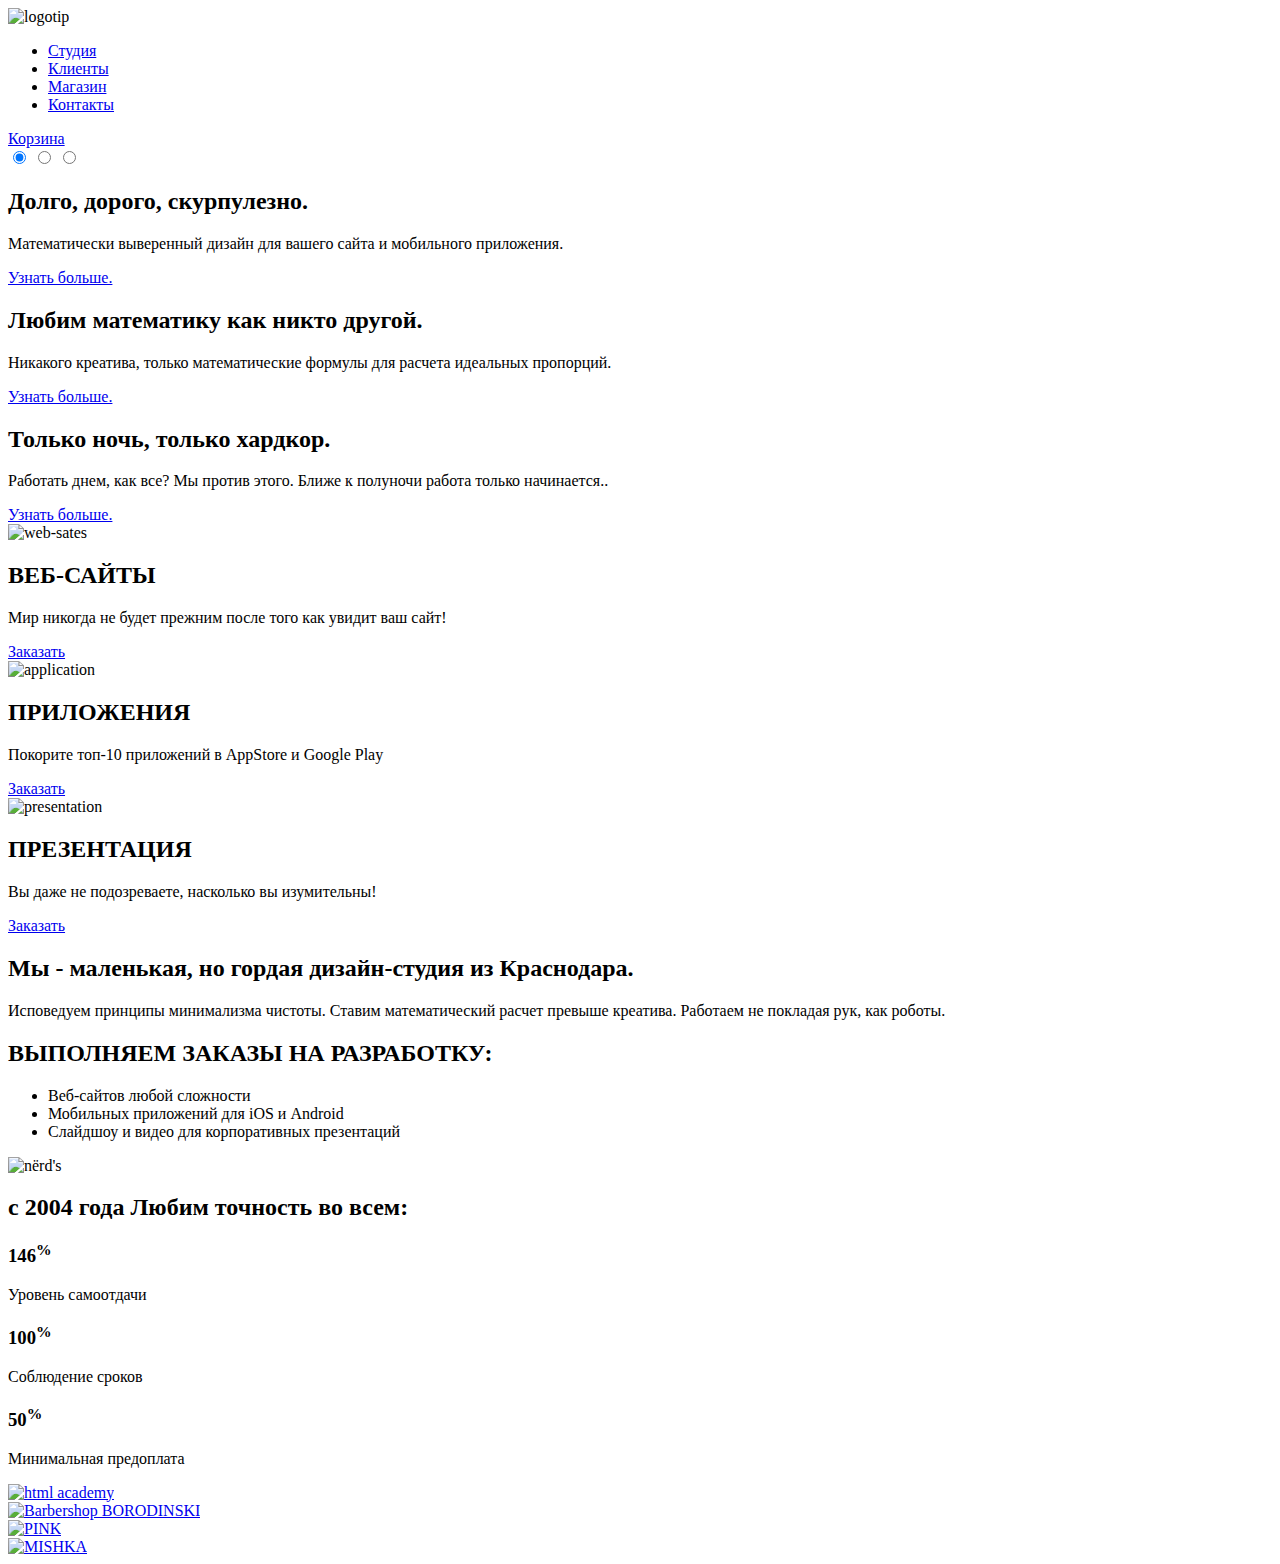
==== index.html @ 10e274d4 "Закончила main-content & block-partners" ====
<!DOCTYPE html>
<html lang="ru">

<head>
    <meta charset="utf-8">
    <title>HTML Academy: Нёрдс</title>
</head>

<body>
    <header class="page-header">
        <div class="container">
            <div class="header-logo"> <img src="img/logo.jpg" width="100px" height="50px" alt="logotip"> </div>
            <nav class="page-navigation">
                <ul class="nav-list">
                    <li class="nav-item"><a href="#">Студия</a> </li>
                    <li class="nav-item"><a href="#">Клиенты</a> </li>
                    <li class="nav-item"><a href="#">Магазин</a> </li>
                    <li class="nav-item"><a href="#">Контакты</a> </li>
                </ul>
            </nav>
            <div class="user-block"> <a href="#">Корзина</a> </div>
            <div class="slides">
                <div class="slide-toggle">
                    <input type="radio" name="toogle" id="slide-1" checked>
                    <input type="radio" name="toogle" id="slide-2">
                    <input type="radio" name="toogle" id="slide-3">
                    <label for="slide-1"></label>
                    <label for="slide-2"></label>
                    <label for="slide-3"></label>
                </div>
                <div class="slide slide-1">
                    <h2 class="slide-title">Долго, дорого, скурпулезно.</h2>
                    <p class="slide-description">Математически выверенный дизайн для вашего сайта и мобильного приложения.</p>
                    <a href="#">Узнать больше.</a>
                </div>
                <div class="slide slide-2">
                    <h2 class="slide-title">Любим математику как никто другой.</h2>
                    <p class="slide-description">Никакого креатива, только математические формулы для расчета идеальных пропорций.</p>
                    <a href="#">Узнать больше.</a>
                </div>
                <div class="slide slide-3">
                    <h2 class="slide-title">Только ночь, только хардкор.</h2>
                    <p class="slide-description">Работать днем, как все? Мы против этого. Ближе к полуночи работа только начинается..</p>
                    <a href="#">Узнать больше.</a>
                </div>
            </div>
        </div>
    </header>
    <main class="page-main">
        <div class="container">
            <div class="content">
                <div class="content-item">
                    <img src="img/web-sites.jpg" width="100px" height="50px" alt="web-sates">
                    <h2 class="content-title">ВЕБ-САЙТЫ</h2>
                    <p class="content-description">Мир никогда не будет прежним после того как увидит ваш сайт!</p> <a href="#">Заказать</a> </div>
                <div class="content-item">
                    <img src="img/application.jpg" width="100px" height="50px" alt="application">
                    <h2 class="content-title">ПРИЛОЖЕНИЯ</h2>
                    <p class="content-description">Покорите топ-10 приложений в AppStore и Google Play</p> <a href="#">Заказать</a>
                </div>
                <div class="content-item">
                    <img src="img/presentation.jpg" width="100px" height="50px" alt="presentation">
                    <h2 class="content-title">ПРЕЗЕНТАЦИЯ</h2>
                    <p class="content-description">Вы даже не подозреваете, насколько вы изумительны!</p> <a href="#">Заказать</a>
                </div>
            </div>
            <div class="feature">
                <div class="feature-left">
                    <h2 class="feature-title">Мы - маленькая, но гордая дизайн-студия из Краснодара. </h2>
                    <p class="feature-description">Исповедуем принципы минимализма чистоты. Ставим математический расчет превыше креатива. Работаем не покладая рук, как роботы.</p>
                    <h2 class="feature-action">ВЫПОЛНЯЕМ ЗАКАЗЫ НА РАЗРАБОТКУ:</h2>
                    <ul class="feature-list">
                        <li class="feature-item">Веб-сайтов любой сложности</li>
                        <li class="feature-item">Мобильных приложений для iOS и Android</li>
                        <li class="feature-item">Слайдшоу и видео для корпоративных презентаций</li>
                    </ul>
                </div>
                <div class="featuer-right">
                    <img src="img/logo-1.jpg" width="100px" height="50px" alt="nёrd's">
                    <h2 class="feature-date">с 2004 года Любим точность во всем:</h2>
                    <h3 class="procent">146<sup>%</sup></h3>
                    <p class="date-i">Уровень самоотдачи</p>
                    <h3 class="procent">100<sup>%</sup></h3>
                    <p class="date-i">Соблюдение сроков</p>
                    <h3 class="procent">50<sup>%</sup></h3>
                    <p class="date-i">Минимальная предоплата</p>
                </div>
            </div>
        </div>
    </main>
    <block class="partners">
        <div class="container">
            <div class="partner-1">
                <div class="partner-2">
                    <a href="#">
                        <img src="htmlacademy.jpg" width="80px" height="40px" alt="html academy">
                    </a>
                </div>
                <div class="partner-2">
                    <a href="#">
                        <img src="img/borodinski.jpg" width="80px" height="40px" alt="Barbershop BORODINSKI">
                    </a>
                </div>
                <div class="partner-3">
                    <a href="#">
                        <img src="img/pink.jpg" width="80px" height="40px" alt="PINK">
                    </a>
                </div>
                <div class="partner-4">
                    <a href="#">
                        <img src="img/mishka" width="80px" height="40px" alt="MISHKA">
                    </a>
                </div>
            </div>
        </div>
    </block>
</body>
</html>
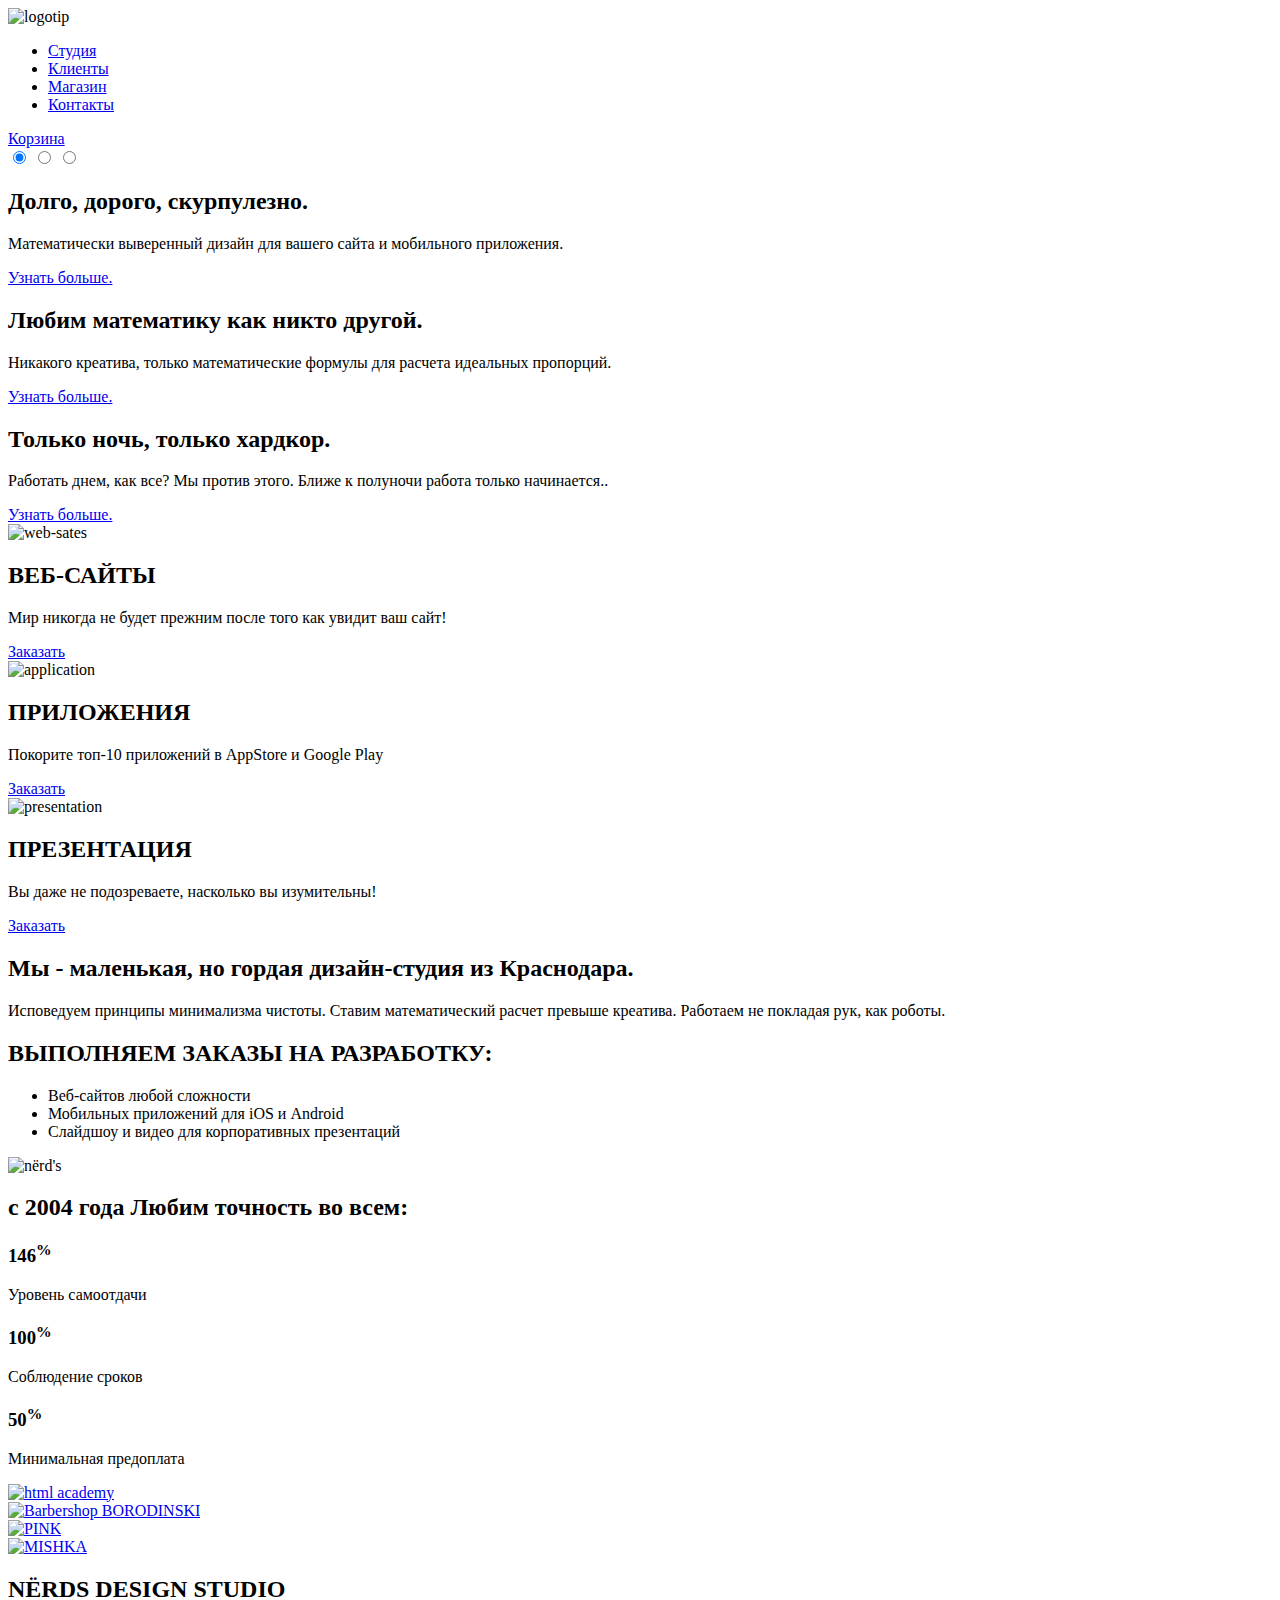
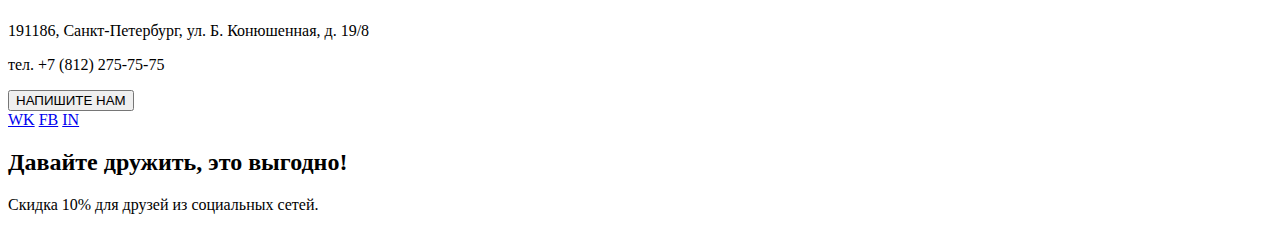
==== commit f213955a: "Закончила ind.html-map&footer. В catalog.html внесла блок справа" ====
--- a/index.html
+++ b/index.html
@@ -114,5 +114,25 @@
             </div>
         </div>
     </block>
+    <map class="map-canvas">
+        <div class="map-contact">
+            <h2 class="contact-title">NЁRDS DESIGN STUDIO</h2>
+            <p class="contact-adress">191186, Санкт-Петербург, ул. Б. Конюшенная, д. 19/8</p>
+            <p class="contact-phone">тел. +7 (812) 275-75-75</p>
+            <button class="btn" type="submit">НАПИШИТЕ НАМ</button> 
+        </div>
+    </map>
+    <footer class="footer-content">
+        <div class="footer-social">
+            <a class="social-btn social-btn-vk" href="#">WK</a>
+            <a class="social-btn social-btn-f" href="#">FB</a>
+            <a class="social-btn social-btn-in" href="#">IN</a>
+        </div>
+        <div class="footer-slogan">
+            <h2 class="footer-slogan">Давайте дружить, это выгодно!</h2>
+            <p class="footer-offer">Скидка 10% для друзей из социальных сетей.</p>
+        </div>
+    </footer>
 </body>
+
 </html>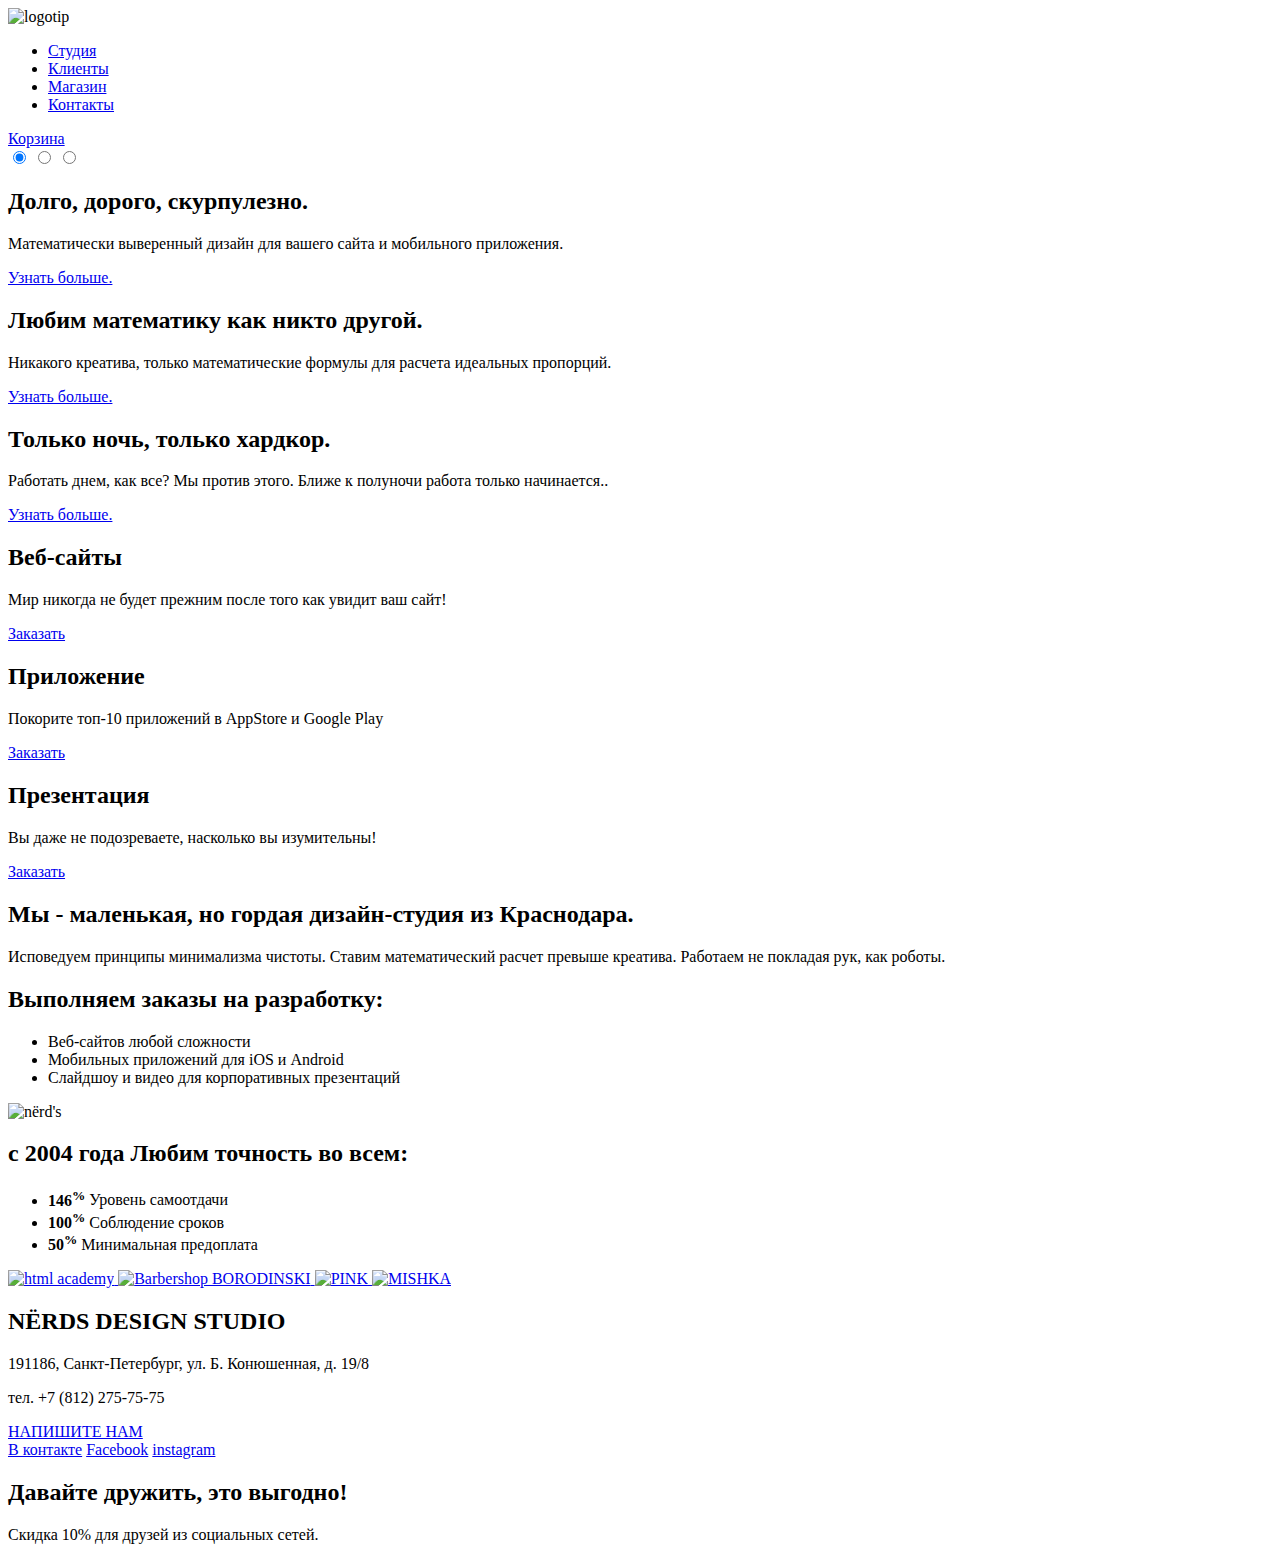
==== commit ee2e6e41: "Откорректировали блоки  catalog+index.html" ====
--- a/index.html
+++ b/index.html
@@ -2,137 +2,129 @@
 <html lang="ru">
 
 <head>
-    <meta charset="utf-8">
-    <title>HTML Academy: Нёрдс</title>
+  <meta charset="utf-8">
+  <title>HTML Academy: Нёрдс</title>
 </head>
 
 <body>
-    <header class="page-header">
-        <div class="container">
-            <div class="header-logo"> <img src="img/logo.jpg" width="100px" height="50px" alt="logotip"> </div>
-            <nav class="page-navigation">
-                <ul class="nav-list">
-                    <li class="nav-item"><a href="#">Студия</a> </li>
-                    <li class="nav-item"><a href="#">Клиенты</a> </li>
-                    <li class="nav-item"><a href="#">Магазин</a> </li>
-                    <li class="nav-item"><a href="#">Контакты</a> </li>
-                </ul>
-            </nav>
-            <div class="user-block"> <a href="#">Корзина</a> </div>
-            <div class="slides">
-                <div class="slide-toggle">
-                    <input type="radio" name="toogle" id="slide-1" checked>
-                    <input type="radio" name="toogle" id="slide-2">
-                    <input type="radio" name="toogle" id="slide-3">
-                    <label for="slide-1"></label>
-                    <label for="slide-2"></label>
-                    <label for="slide-3"></label>
-                </div>
-                <div class="slide slide-1">
-                    <h2 class="slide-title">Долго, дорого, скурпулезно.</h2>
-                    <p class="slide-description">Математически выверенный дизайн для вашего сайта и мобильного приложения.</p>
-                    <a href="#">Узнать больше.</a>
-                </div>
-                <div class="slide slide-2">
-                    <h2 class="slide-title">Любим математику как никто другой.</h2>
-                    <p class="slide-description">Никакого креатива, только математические формулы для расчета идеальных пропорций.</p>
-                    <a href="#">Узнать больше.</a>
-                </div>
-                <div class="slide slide-3">
-                    <h2 class="slide-title">Только ночь, только хардкор.</h2>
-                    <p class="slide-description">Работать днем, как все? Мы против этого. Ближе к полуночи работа только начинается..</p>
-                    <a href="#">Узнать больше.</a>
-                </div>
-            </div>
+  <header class="page-header">
+    <div class="container">
+      <div class="header-logo"> <img src="img/logo.jpg" width="100px" height="50px" alt="logotip"> </div>
+      <nav class="page-navigation">
+        <ul class="nav-list">
+          <li class="nav-item"><a href="#">Студия</a> </li>
+          <li class="nav-item"><a href="#">Клиенты</a> </li>
+          <li class="nav-item"><a href="#">Магазин</a> </li>
+          <li class="nav-item"><a href="#">Контакты</a> </li>
+        </ul>
+      </nav>
+      <div class="user-block"> <a href="#">Корзина</a> </div>
+      <div class="slides">
+        <div class="slide-toggle">
+          <input type="radio" name="toogle" id="slide-1" checked>
+          <input type="radio" name="toogle" id="slide-2">
+          <input type="radio" name="toogle" id="slide-3">
+          <label for="slide-1"></label>
+          <label for="slide-2"></label>
+          <label for="slide-3"></label>
         </div>
-    </header>
-    <main class="page-main">
-        <div class="container">
-            <div class="content">
-                <div class="content-item">
-                    <img src="img/web-sites.jpg" width="100px" height="50px" alt="web-sates">
-                    <h2 class="content-title">ВЕБ-САЙТЫ</h2>
-                    <p class="content-description">Мир никогда не будет прежним после того как увидит ваш сайт!</p> <a href="#">Заказать</a> </div>
-                <div class="content-item">
-                    <img src="img/application.jpg" width="100px" height="50px" alt="application">
-                    <h2 class="content-title">ПРИЛОЖЕНИЯ</h2>
-                    <p class="content-description">Покорите топ-10 приложений в AppStore и Google Play</p> <a href="#">Заказать</a>
-                </div>
-                <div class="content-item">
-                    <img src="img/presentation.jpg" width="100px" height="50px" alt="presentation">
-                    <h2 class="content-title">ПРЕЗЕНТАЦИЯ</h2>
-                    <p class="content-description">Вы даже не подозреваете, насколько вы изумительны!</p> <a href="#">Заказать</a>
-                </div>
-            </div>
-            <div class="feature">
-                <div class="feature-left">
-                    <h2 class="feature-title">Мы - маленькая, но гордая дизайн-студия из Краснодара. </h2>
-                    <p class="feature-description">Исповедуем принципы минимализма чистоты. Ставим математический расчет превыше креатива. Работаем не покладая рук, как роботы.</p>
-                    <h2 class="feature-action">ВЫПОЛНЯЕМ ЗАКАЗЫ НА РАЗРАБОТКУ:</h2>
-                    <ul class="feature-list">
-                        <li class="feature-item">Веб-сайтов любой сложности</li>
-                        <li class="feature-item">Мобильных приложений для iOS и Android</li>
-                        <li class="feature-item">Слайдшоу и видео для корпоративных презентаций</li>
-                    </ul>
-                </div>
-                <div class="featuer-right">
-                    <img src="img/logo-1.jpg" width="100px" height="50px" alt="nёrd's">
-                    <h2 class="feature-date">с 2004 года Любим точность во всем:</h2>
-                    <h3 class="procent">146<sup>%</sup></h3>
-                    <p class="date-i">Уровень самоотдачи</p>
-                    <h3 class="procent">100<sup>%</sup></h3>
-                    <p class="date-i">Соблюдение сроков</p>
-                    <h3 class="procent">50<sup>%</sup></h3>
-                    <p class="date-i">Минимальная предоплата</p>
-                </div>
-            </div>
+        <div class="slide slide-1">
+          <h2 class="slide-title">Долго, дорого, скурпулезно.</h2>
+          <p class="slide-description">Математически выверенный дизайн для вашего сайта и мобильного приложения.</p>
+          <a href="#">Узнать больше.</a>
         </div>
-    </main>
-    <block class="partners">
-        <div class="container">
-            <div class="partner-1">
-                <div class="partner-2">
-                    <a href="#">
-                        <img src="htmlacademy.jpg" width="80px" height="40px" alt="html academy">
-                    </a>
-                </div>
-                <div class="partner-2">
-                    <a href="#">
-                        <img src="img/borodinski.jpg" width="80px" height="40px" alt="Barbershop BORODINSKI">
-                    </a>
-                </div>
-                <div class="partner-3">
-                    <a href="#">
-                        <img src="img/pink.jpg" width="80px" height="40px" alt="PINK">
-                    </a>
-                </div>
-                <div class="partner-4">
-                    <a href="#">
-                        <img src="img/mishka" width="80px" height="40px" alt="MISHKA">
-                    </a>
-                </div>
-            </div>
+        <div class="slide slide-2">
+          <h2 class="slide-title">Любим математику как никто другой.</h2>
+          <p class="slide-description">Никакого креатива, только математические формулы для расчета идеальных пропорций.</p>
+          <a href="#">Узнать больше.</a>
         </div>
-    </block>
-    <map class="map-canvas">
+        <div class="slide slide-3">
+          <h2 class="slide-title">Только ночь, только хардкор.</h2>
+          <p class="slide-description">Работать днем, как все? Мы против этого. Ближе к полуночи работа только начинается..</p>
+          <a href="#">Узнать больше.</a>
+        </div>
+      </div>
+    </div>
+  </header>
+  <main class="page-main">
+    <div class="container">
+      <div class="content">
+        <div class="content-item">
+          <h2 class="content-title">Веб-сайты</h2>
+          <p class="content-description">Мир никогда не будет прежним после того как увидит ваш сайт!</p> <a href="#">Заказать</a> </div>
+        <div class="content-item">
+          <h2 class="content-title">Приложение</h2>
+          <p class="content-description">Покорите топ-10 приложений в AppStore и Google Play</p> <a href="#">Заказать</a>
+        </div>
+        <div class="content-item">
+          <h2 class="content-title">Презентация</h2>
+          <p class="content-description">Вы даже не подозреваете, насколько вы изумительны!</p> <a href="#">Заказать</a>
+        </div>
+      </div>
+      <div class="feature">
+        <div class="feature-left">
+          <h2 class="feature-title">Мы - маленькая, но гордая дизайн-студия из Краснодара. </h2>
+          <p class="feature-description">Исповедуем принципы минимализма чистоты. Ставим математический расчет превыше креатива. Работаем не покладая рук, как роботы.</p>
+          <h2 class="feature-action">Выполняем заказы на разработку:</h2>
+          <ul class="feature-list">
+            <li class="feature-item">Веб-сайтов любой сложности</li>
+            <li class="feature-item">Мобильных приложений для iOS и Android</li>
+            <li class="feature-item">Слайдшоу и видео для корпоративных презентаций</li>
+          </ul>
+        </div>
+        <div class="featuer-right">
+          <img src="img/logo-1.jpg" width="100px" height="50px" alt="nёrd's">
+          <h2 class="feature-date">с 2004 года Любим точность во всем:</h2>
+          <ul class="feature-list">
+            <li>
+              <b>146<sup>%</sup></b> Уровень самоотдачи
+            </li>
+            <li>
+              <b>100<sup>%</sup></b> Соблюдение сроков
+            </li>
+            <li>
+              <b>50<sup>%</sup></b> Минимальная предоплата
+            </li>
+          </ul>
+        </div>
+      </div>
+      <div class="partners">
+        <a href="#">
+          <img src="htmlacademy.jpg" width="80px" height="40px" alt="html academy">
+        </a>
+        <a href="#">
+          <img src="img/borodinski.jpg" width="80px" height="40px" alt="Barbershop BORODINSKI">
+        </a>
+        <a href="#">
+          <img src="img/pink.jpg" width="80px" height="40px" alt="PINK">
+        </a>
+        <a href="#">
+          <img src="img/mishka" width="80px" height="40px" alt="MISHKA">
+        </a>
+      </div>
+    </div>
+    <div class="map-canvas">
+      <div class="container">
         <div class="map-contact">
-            <h2 class="contact-title">NЁRDS DESIGN STUDIO</h2>
-            <p class="contact-adress">191186, Санкт-Петербург, ул. Б. Конюшенная, д. 19/8</p>
-            <p class="contact-phone">тел. +7 (812) 275-75-75</p>
-            <button class="btn" type="submit">НАПИШИТЕ НАМ</button> 
+          <h2 class="contact-title">NЁRDS DESIGN STUDIO</h2>
+          <p class="contact-adress">191186, Санкт-Петербург, ул. Б. Конюшенная, д. 19/8</p>
+          <p class="contact-phone">тел. +7 (812) 275-75-75</p>
+          <a href="#" class="btn">НАПИШИТЕ НАМ</a>
         </div>
-    </map>
-    <footer class="footer-content">
-        <div class="footer-social">
-            <a class="social-btn social-btn-vk" href="#">WK</a>
-            <a class="social-btn social-btn-f" href="#">FB</a>
-            <a class="social-btn social-btn-in" href="#">IN</a>
-        </div>
-        <div class="footer-slogan">
-            <h2 class="footer-slogan">Давайте дружить, это выгодно!</h2>
-            <p class="footer-offer">Скидка 10% для друзей из социальных сетей.</p>
-        </div>
-    </footer>
+      </div>
+    </div>
+  </main>
+  <footer class="footer-content">
+    <div class="footer-social">
+      <a class="social-btn social-btn-vk" href="#">В контакте</a>
+      <a class="social-btn social-btn-fb" href="#">Facebook</a>
+      <a class="social-btn social-btn-inst" href="#">instagram</a>
+    </div>
+    <div class="footer-slogan">
+      <h2 class="footer-slogan">Давайте дружить, это выгодно!</h2>
+      <p class="footer-offer">Скидка 10% для друзей из социальных сетей.</p>
+    </div>
+  </footer>
 </body>
 
-</html>+</html>
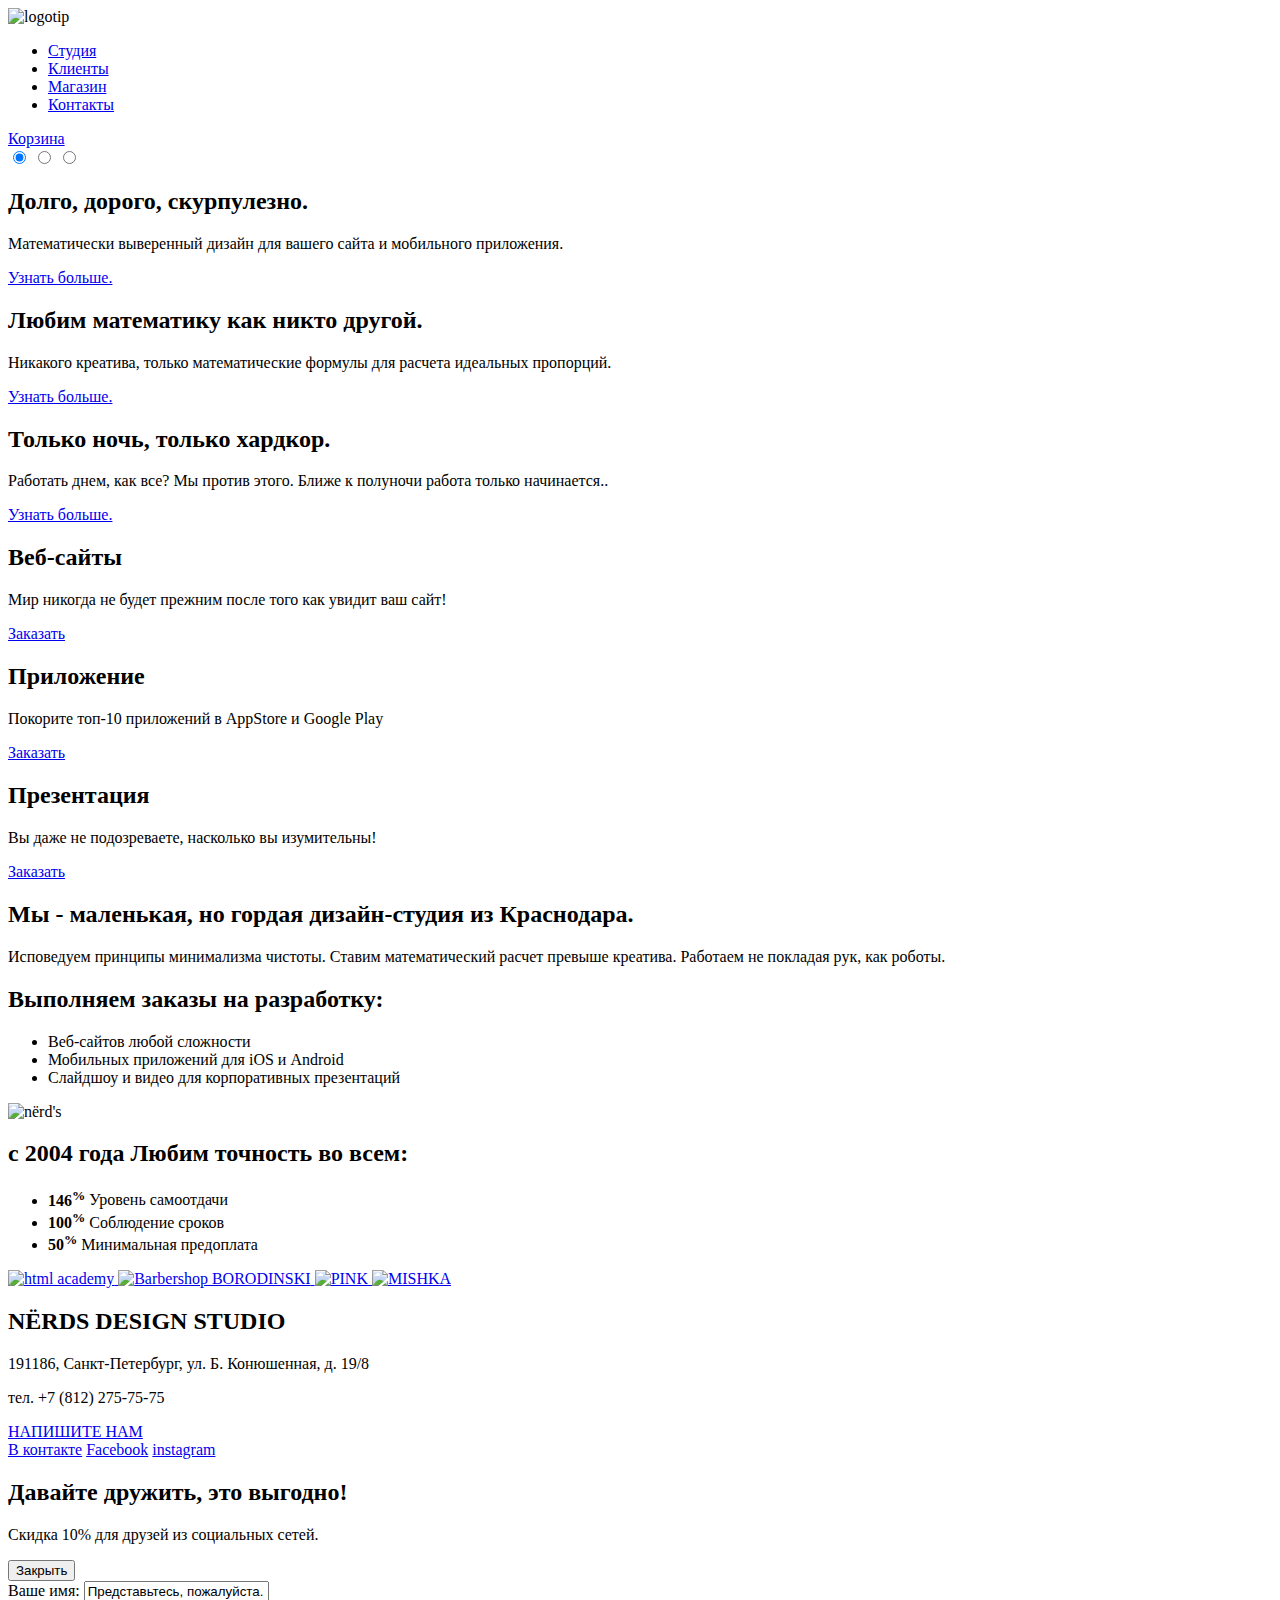
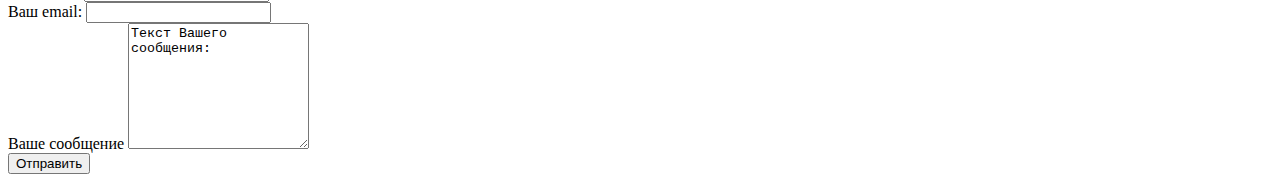
==== commit 1dd2b8eb: "Внесла Feedback" ====
--- a/index.html
+++ b/index.html
@@ -125,6 +125,24 @@
       <p class="footer-offer">Скидка 10% для друзей из социальных сетей.</p>
     </div>
   </footer>
+    <div class="feedback">
+    <button class="close-btn" type="button">Закрыть</button>
+    <form action="https://echo.htmlacademy.ru" method="post">
+      <div class="feedback-name">
+        <label for="name-field">Ваше имя:</label>
+      <input type="text" name="name" id="name-field" value="Представьтесь, пожалуйста.">
+      </div>
+      <div class="feedback-email">
+        <label for="email-field">Ваш email:</label>
+        <input type "text" name="email" id="email-field">
+      </div>
+      <div class="feedback-message">
+      <label for="comment">Ваше сообщение</label>
+      <textarea name="comment" id="comment" rows="8">Текст Вашего сообщения:</textarea>
+      </div>
+      <input type="submit" value="Отправить">
+    </form>
+  </div>
 </body>
 
 </html>
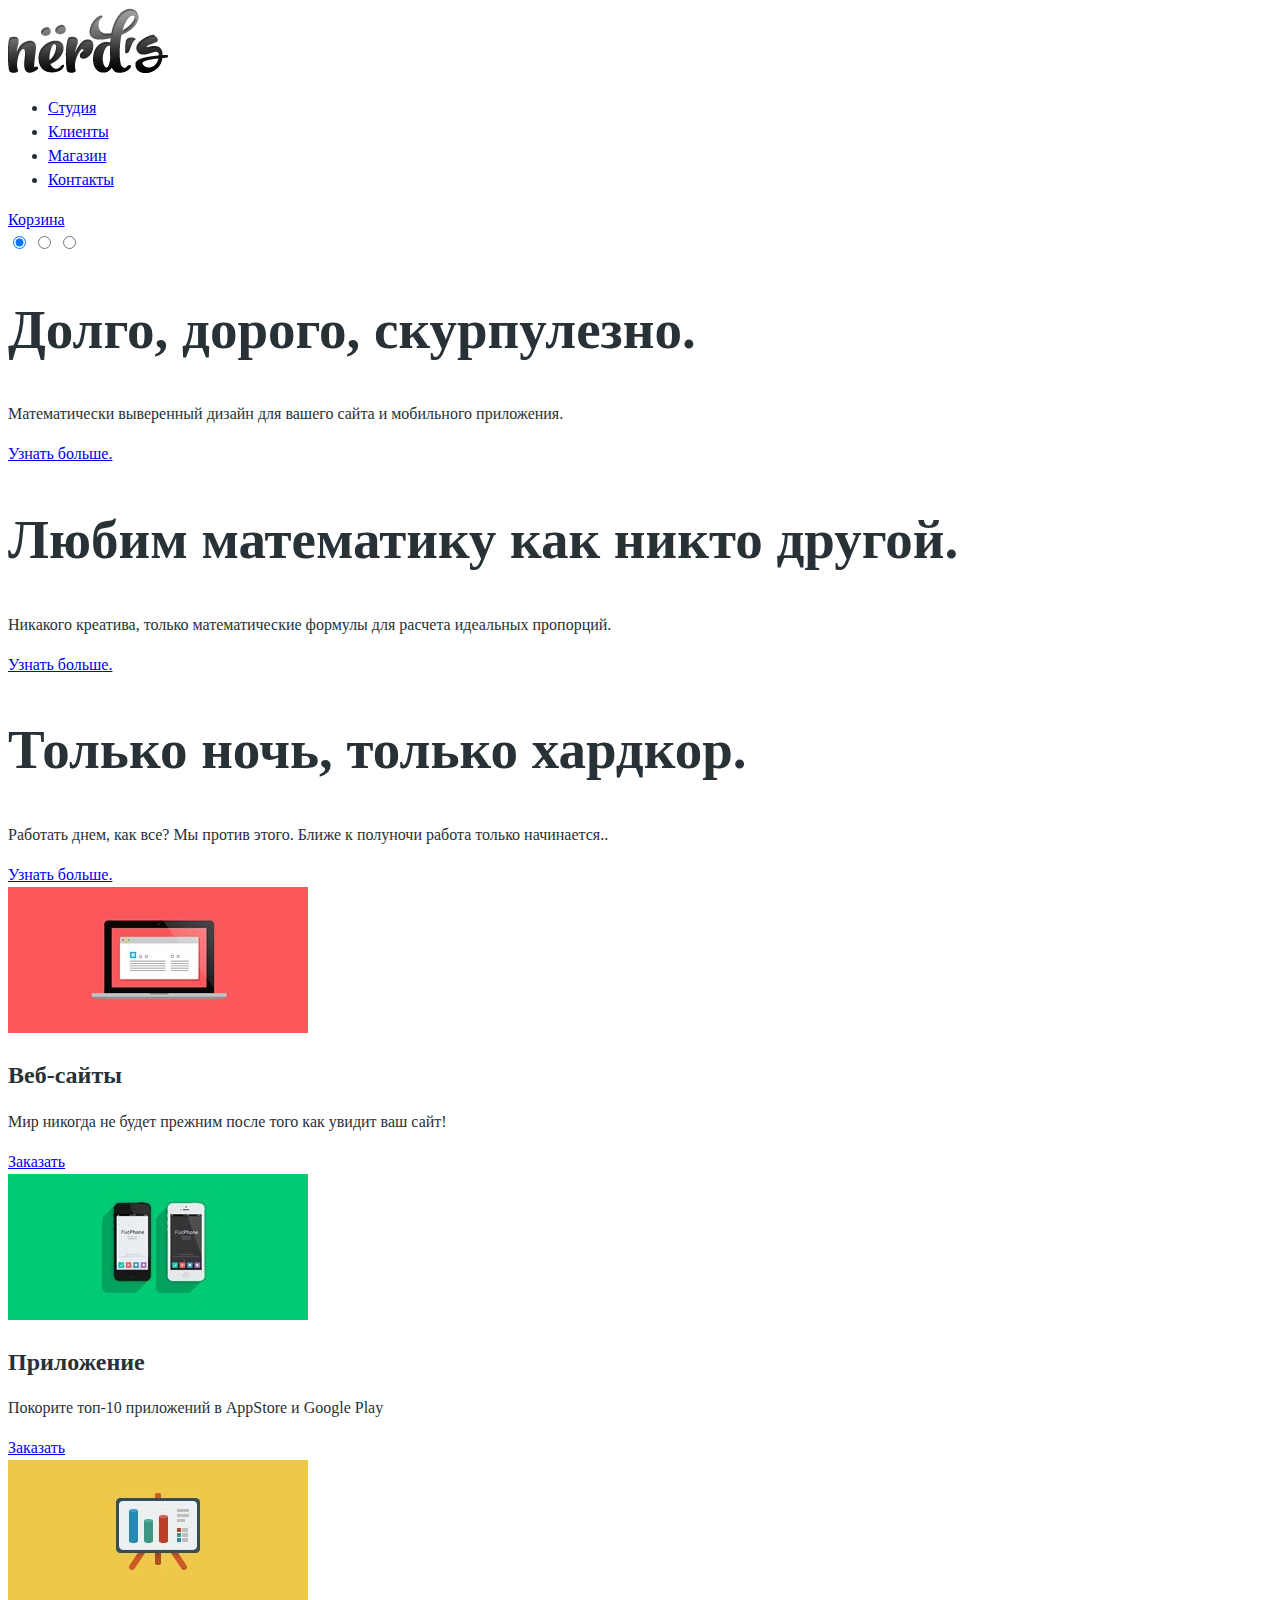
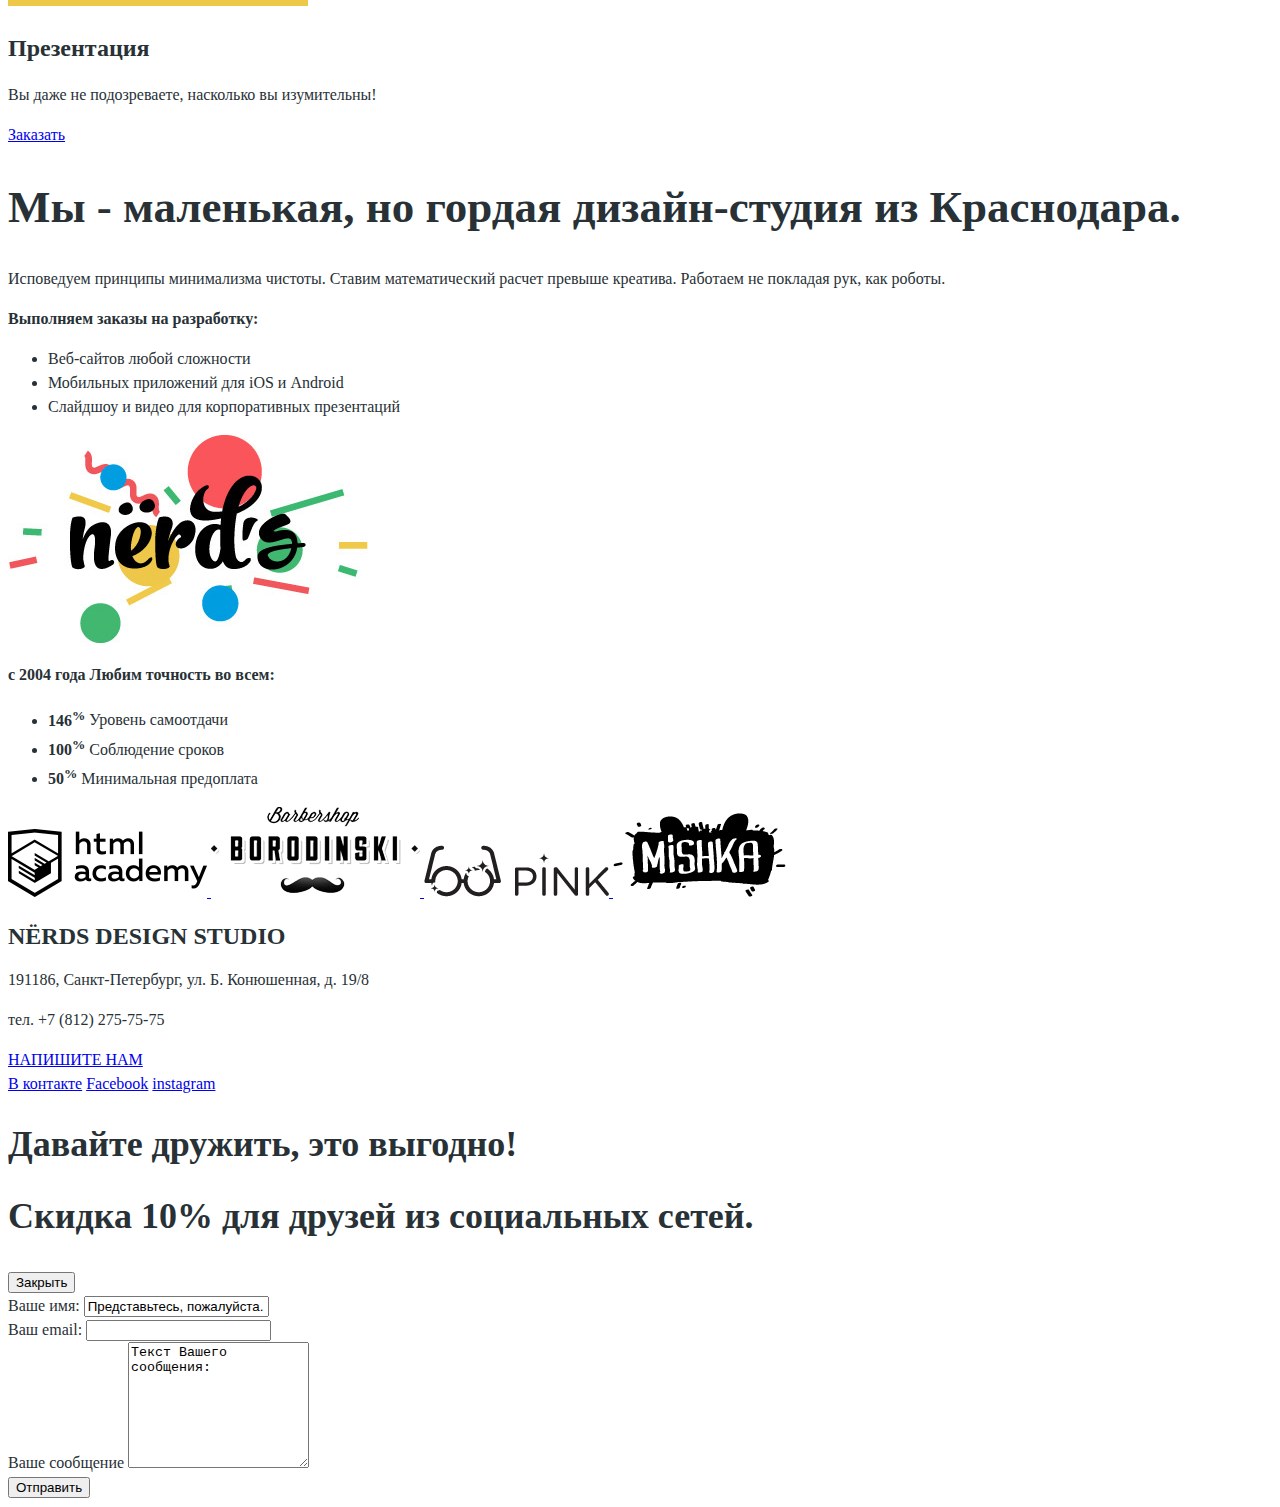
==== commit 3de1dc74: "Внесла в css св-ва body h2. В html - img, style" ====
--- a/index.html
+++ b/index.html
@@ -2,147 +2,151 @@
 <html lang="ru">
 
 <head>
-  <meta charset="utf-8">
-  <title>HTML Academy: Нёрдс</title>
+    <meta charset="utf-8">
+    <title>HTML Academy: Нёрдс</title>
+    <link href="css/style.css" rel="stylesheet">
 </head>
 
 <body>
-  <header class="page-header">
-    <div class="container">
-      <div class="header-logo"> <img src="img/logo.jpg" width="100px" height="50px" alt="logotip"> </div>
-      <nav class="page-navigation">
-        <ul class="nav-list">
-          <li class="nav-item"><a href="#">Студия</a> </li>
-          <li class="nav-item"><a href="#">Клиенты</a> </li>
-          <li class="nav-item"><a href="#">Магазин</a> </li>
-          <li class="nav-item"><a href="#">Контакты</a> </li>
-        </ul>
-      </nav>
-      <div class="user-block"> <a href="#">Корзина</a> </div>
-      <div class="slides">
-        <div class="slide-toggle">
-          <input type="radio" name="toogle" id="slide-1" checked>
-          <input type="radio" name="toogle" id="slide-2">
-          <input type="radio" name="toogle" id="slide-3">
-          <label for="slide-1"></label>
-          <label for="slide-2"></label>
-          <label for="slide-3"></label>
+    <header class="page-header">
+        <div class="container">
+            <div class="header-logo"> <img src="img/content-img/nerds-logo.png" alt="logotip"> </div>
+            <nav class="page-navigation">
+                <ul class="nav-list">
+                    <li class="nav-item"><a href="#">Студия</a> </li>
+                    <li class="nav-item"><a href="#">Клиенты</a> </li>
+                    <li class="nav-item"><a href="#">Магазин</a> </li>
+                    <li class="nav-item"><a href="#">Контакты</a> </li>
+                </ul>
+            </nav>
+            <div class="user-block"> <a href="#">Корзина</a> </div>
+            <div class="slides">
+                <div class="slide-toggle">
+                    <input type="radio" name="toogle" id="slide-1" checked>
+                    <input type="radio" name="toogle" id="slide-2">
+                    <input type="radio" name="toogle" id="slide-3">
+                    <label for="slide-1"></label>
+                    <label for="slide-2"></label>
+                    <label for="slide-3"></label>
+                </div>
+                <div class="slide slide-1">
+                    <h2 class="slide-title">Долго, дорого, скурпулезно.</h2>
+                    <p class="slide-description">Математически выверенный дизайн для вашего сайта и мобильного приложения.</p>
+                    <a href="#">Узнать больше.</a>
+                </div>
+                <div class="slide slide-2">
+                    <h2 class="slide-title">Любим математику как никто другой.</h2>
+                    <p class="slide-description">Никакого креатива, только математические формулы для расчета идеальных пропорций.</p>
+                    <a href="#">Узнать больше.</a>
+                </div>
+                <div class="slide slide-3">
+                    <h2 class="slide-title">Только ночь, только хардкор.</h2>
+                    <p class="slide-description">Работать днем, как все? Мы против этого. Ближе к полуночи работа только начинается..</p>
+                    <a href="#">Узнать больше.</a>
+                </div>
+            </div>
         </div>
-        <div class="slide slide-1">
-          <h2 class="slide-title">Долго, дорого, скурпулезно.</h2>
-          <p class="slide-description">Математически выверенный дизайн для вашего сайта и мобильного приложения.</p>
-          <a href="#">Узнать больше.</a>
+    </header>
+    <main class="page-main">
+        <div class="container">
+            <div class="content">
+                <div class="content-item">
+                    <img src="img/decor-img/illustration-web.jpg">
+                    <h2 class="content-title">Веб-сайты</h2>
+                    <p class="content-description">Мир никогда не будет прежним после того как увидит ваш сайт!</p> <a href="#">Заказать</a> </div>
+                <div class="content-item">
+                    <img src="img/decor-img/illustration-app.jpg">
+                    <h2 class="content-title">Приложение</h2>
+                    <p class="content-description">Покорите топ-10 приложений в AppStore и Google Play</p> <a href="#">Заказать</a>
+                </div>
+                <div class="content-item">
+                    <img src="img/decor-img/illustration-present.jpg">
+                    <h2 class="content-title">Презентация</h2>
+                    <p class="content-description">Вы даже не подозреваете, насколько вы изумительны!</p> <a href="#">Заказать</a>
+                </div>
+            </div>
+            <div class="feature">
+                <div class="feature-left">
+                    <h2 class="feature-title">Мы - маленькая, но гордая дизайн-студия из Краснодара. </h2>
+                    <p class="feature-description">Исповедуем принципы минимализма чистоты. Ставим математический расчет превыше креатива. Работаем не покладая рук, как роботы.</p>
+                    <h2 class="feature-action">Выполняем заказы на разработку:</h2>
+                    <ul class="feature-list">
+                        <li class="feature-item">Веб-сайтов любой сложности</li>
+                        <li class="feature-item">Мобильных приложений для iOS и Android</li>
+                        <li class="feature-item">Слайдшоу и видео для корпоративных презентаций</li>
+                    </ul>
+                </div>
+                <div class="featuer-right">
+                    <img src="img/decor-img/nerds-illustration.jpg" alt="nёrd's">
+                    <h2 class="feature-action">с 2004 года Любим точность во всем:</h2>
+                    <ul class="feature-list">
+                        <li>
+                            <b>146<sup>%</sup></b> Уровень самоотдачи
+                        </li>
+                        <li>
+                            <b>100<sup>%</sup></b> Соблюдение сроков
+                        </li>
+                        <li>
+                            <b>50<sup>%</sup></b> Минимальная предоплата
+                        </li>
+                    </ul>
+                </div>
+            </div>
+            <div class="partners">
+                <a href="#">
+                    <img src="img/content-img/logo-html.png" alt="html academy">
+                </a>
+                <a href="#">
+                    <img src="img/content-img/logo-barb.png" alt="Barbershop BORODINSKI">
+                </a>
+                <a href="#">
+                    <img src="img/content-img/logo-pink.png" alt="PINK">
+                </a>
+                <a href="#">
+                    <img src="img/content-img/logo-mishka.png" alt="MISHKA">
+                </a>
+            </div>
         </div>
-        <div class="slide slide-2">
-          <h2 class="slide-title">Любим математику как никто другой.</h2>
-          <p class="slide-description">Никакого креатива, только математические формулы для расчета идеальных пропорций.</p>
-          <a href="#">Узнать больше.</a>
+        <div class="map-canvas">
+            <div class="container">
+                <div class="map-contact">
+                    <h2 class="contact-title">NЁRDS DESIGN STUDIO</h2>
+                    <p class="contact-adress">191186, Санкт-Петербург, ул. Б. Конюшенная, д. 19/8</p>
+                    <p class="contact-phone">тел. +7 (812) 275-75-75</p>
+                    <a href="#" class="btn">НАПИШИТЕ НАМ</a>
+                </div>
+            </div>
         </div>
-        <div class="slide slide-3">
-          <h2 class="slide-title">Только ночь, только хардкор.</h2>
-          <p class="slide-description">Работать днем, как все? Мы против этого. Ближе к полуночи работа только начинается..</p>
-          <a href="#">Узнать больше.</a>
+    </main>
+    <footer class="footer-content">
+        <div class="footer-social">
+            <a class="social-btn social-btn-vk" href="#">В контакте</a>
+            <a class="social-btn social-btn-fb" href="#">Facebook</a>
+            <a class="social-btn social-btn-inst" href="#">instagram</a>
         </div>
-      </div>
+        <div class="footer-slogan">
+            <h2 class="footer-slogan">Давайте дружить, это выгодно!</h2>
+            <p class="footer-offer">Скидка 10% для друзей из социальных сетей.</p>
+        </div>
+    </footer>
+    <div class="feedback">
+        <button class="close-btn" type="button">Закрыть</button>
+        <form action="https://echo.htmlacademy.ru" method="post">
+            <div class="feedback-name">
+                <label for="name-field">Ваше имя:</label>
+                <input type="text" name="name" id="name-field" value="Представьтесь, пожалуйста.">
+            </div>
+            <div class="feedback-email">
+                <label for="email-field">Ваш email:</label>
+                <input type "text" name="email" id="email-field">
+            </div>
+            <div class="feedback-message">
+                <label for="comment">Ваше сообщение</label>
+                <textarea name="comment" id="comment" rows="8">Текст Вашего сообщения:</textarea>
+            </div>
+            <input type="submit" value="Отправить">
+        </form>
     </div>
-  </header>
-  <main class="page-main">
-    <div class="container">
-      <div class="content">
-        <div class="content-item">
-          <h2 class="content-title">Веб-сайты</h2>
-          <p class="content-description">Мир никогда не будет прежним после того как увидит ваш сайт!</p> <a href="#">Заказать</a> </div>
-        <div class="content-item">
-          <h2 class="content-title">Приложение</h2>
-          <p class="content-description">Покорите топ-10 приложений в AppStore и Google Play</p> <a href="#">Заказать</a>
-        </div>
-        <div class="content-item">
-          <h2 class="content-title">Презентация</h2>
-          <p class="content-description">Вы даже не подозреваете, насколько вы изумительны!</p> <a href="#">Заказать</a>
-        </div>
-      </div>
-      <div class="feature">
-        <div class="feature-left">
-          <h2 class="feature-title">Мы - маленькая, но гордая дизайн-студия из Краснодара. </h2>
-          <p class="feature-description">Исповедуем принципы минимализма чистоты. Ставим математический расчет превыше креатива. Работаем не покладая рук, как роботы.</p>
-          <h2 class="feature-action">Выполняем заказы на разработку:</h2>
-          <ul class="feature-list">
-            <li class="feature-item">Веб-сайтов любой сложности</li>
-            <li class="feature-item">Мобильных приложений для iOS и Android</li>
-            <li class="feature-item">Слайдшоу и видео для корпоративных презентаций</li>
-          </ul>
-        </div>
-        <div class="featuer-right">
-          <img src="img/logo-1.jpg" width="100px" height="50px" alt="nёrd's">
-          <h2 class="feature-date">с 2004 года Любим точность во всем:</h2>
-          <ul class="feature-list">
-            <li>
-              <b>146<sup>%</sup></b> Уровень самоотдачи
-            </li>
-            <li>
-              <b>100<sup>%</sup></b> Соблюдение сроков
-            </li>
-            <li>
-              <b>50<sup>%</sup></b> Минимальная предоплата
-            </li>
-          </ul>
-        </div>
-      </div>
-      <div class="partners">
-        <a href="#">
-          <img src="htmlacademy.jpg" width="80px" height="40px" alt="html academy">
-        </a>
-        <a href="#">
-          <img src="img/borodinski.jpg" width="80px" height="40px" alt="Barbershop BORODINSKI">
-        </a>
-        <a href="#">
-          <img src="img/pink.jpg" width="80px" height="40px" alt="PINK">
-        </a>
-        <a href="#">
-          <img src="img/mishka" width="80px" height="40px" alt="MISHKA">
-        </a>
-      </div>
-    </div>
-    <div class="map-canvas">
-      <div class="container">
-        <div class="map-contact">
-          <h2 class="contact-title">NЁRDS DESIGN STUDIO</h2>
-          <p class="contact-adress">191186, Санкт-Петербург, ул. Б. Конюшенная, д. 19/8</p>
-          <p class="contact-phone">тел. +7 (812) 275-75-75</p>
-          <a href="#" class="btn">НАПИШИТЕ НАМ</a>
-        </div>
-      </div>
-    </div>
-  </main>
-  <footer class="footer-content">
-    <div class="footer-social">
-      <a class="social-btn social-btn-vk" href="#">В контакте</a>
-      <a class="social-btn social-btn-fb" href="#">Facebook</a>
-      <a class="social-btn social-btn-inst" href="#">instagram</a>
-    </div>
-    <div class="footer-slogan">
-      <h2 class="footer-slogan">Давайте дружить, это выгодно!</h2>
-      <p class="footer-offer">Скидка 10% для друзей из социальных сетей.</p>
-    </div>
-  </footer>
-    <div class="feedback">
-    <button class="close-btn" type="button">Закрыть</button>
-    <form action="https://echo.htmlacademy.ru" method="post">
-      <div class="feedback-name">
-        <label for="name-field">Ваше имя:</label>
-      <input type="text" name="name" id="name-field" value="Представьтесь, пожалуйста.">
-      </div>
-      <div class="feedback-email">
-        <label for="email-field">Ваш email:</label>
-        <input type "text" name="email" id="email-field">
-      </div>
-      <div class="feedback-message">
-      <label for="comment">Ваше сообщение</label>
-      <textarea name="comment" id="comment" rows="8">Текст Вашего сообщения:</textarea>
-      </div>
-      <input type="submit" value="Отправить">
-    </form>
-  </div>
 </body>
 
-</html>
+</html>--- a/css/style.css
+++ b/css/style.css
@@ -0,0 +1,49 @@
+body {
+  font-family: Roboto;
+  /* при нажатии T  Mariad Pro*/
+  font-size: 16px;
+  line-height: 24px;
+  color: #283136;
+}
+
+.slide-title {
+  font-size: 55px;
+  line-height: 55px;
+  font-weight: bold;
+  /* в Ps - medium */
+}
+
+.content-title {
+  font-size: 24px;
+  line-height: 30px;
+  font-weight: bold;
+}
+
+
+/*Может быть все остальные h2 переделать в span?*/
+
+.feature-title {
+  font-size: 45px;
+  line-height: 45px;
+  font-weight: bold;
+  /*  medium*/
+}
+
+.feature-action {
+  font-size: 16px;
+  line-height: 24px;
+  font-weight: bold;
+}
+
+.contatct-tilte {
+  font-size: 18px;
+  line-height: 30px;
+  font-weight: bold;
+}
+
+.footer-slogan {
+  font-size: 36px;
+  line-height: 36px;
+  font-weight: bold;
+}
+
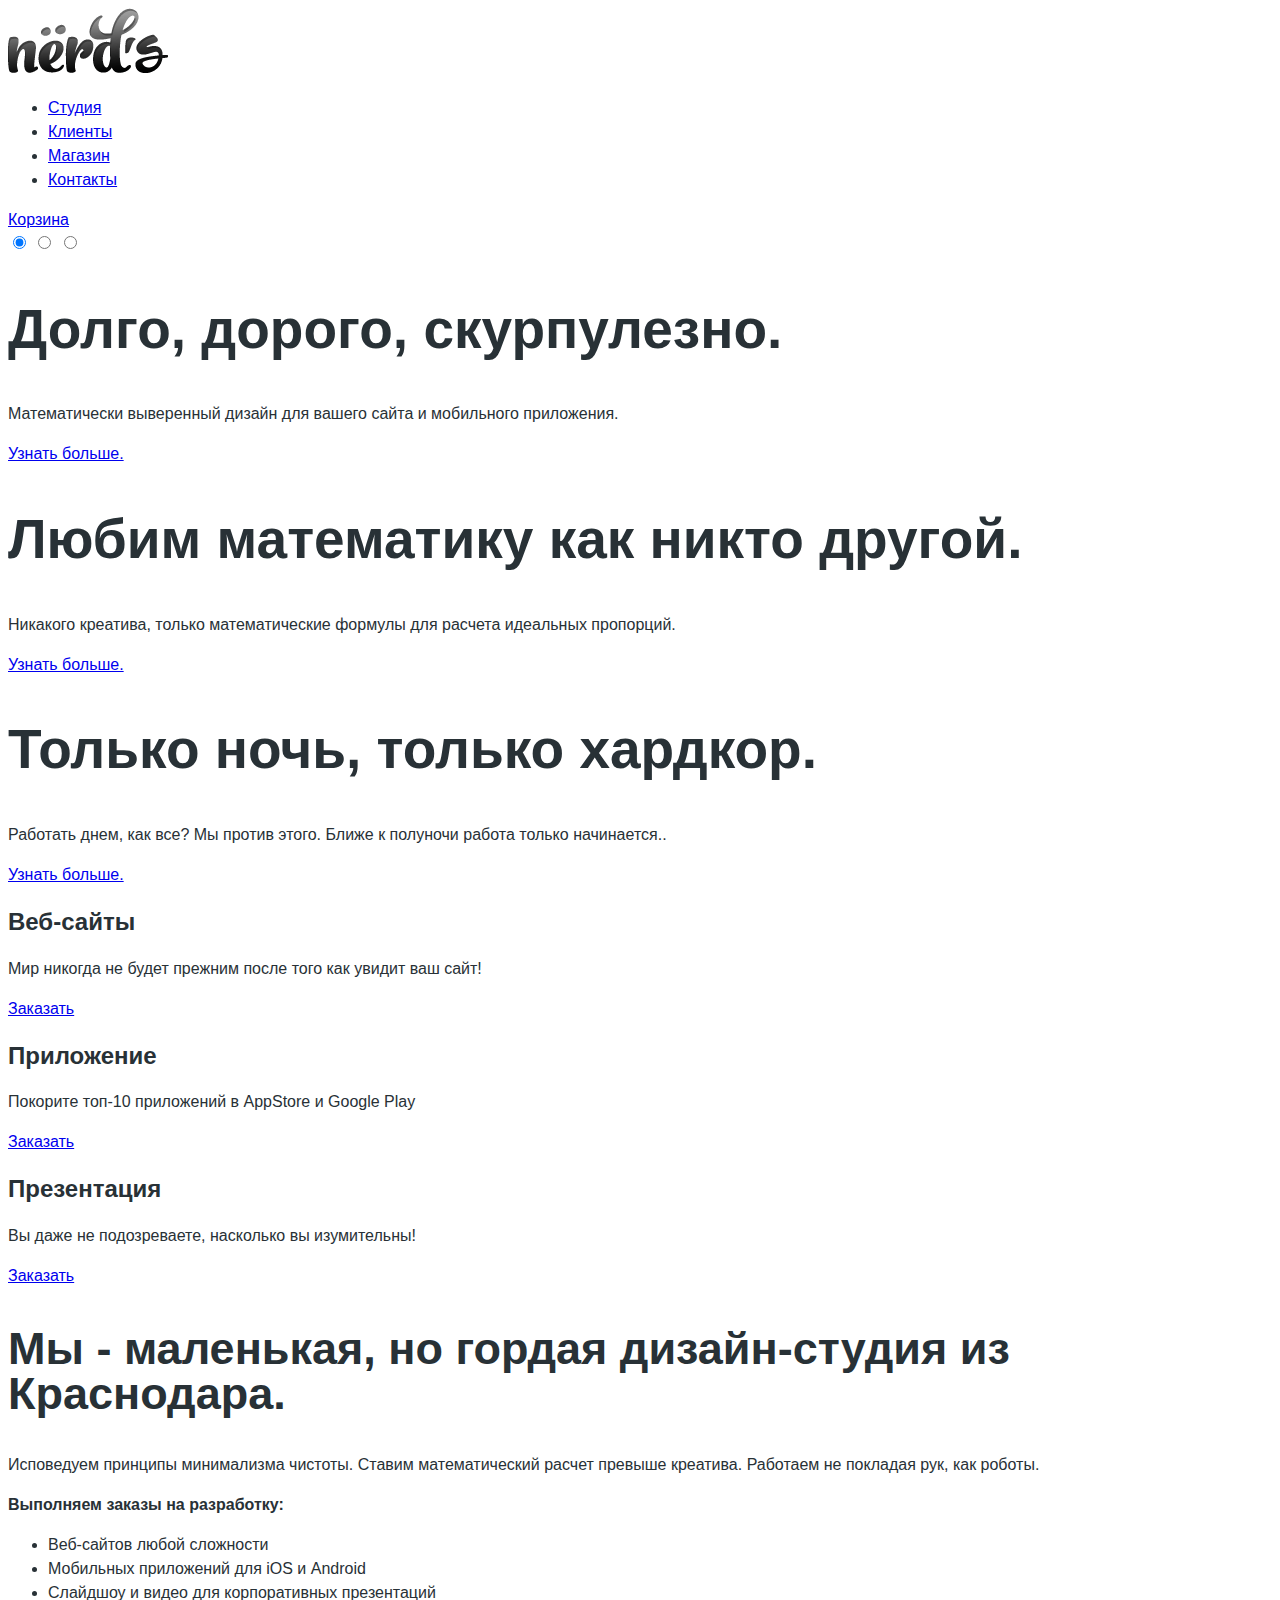
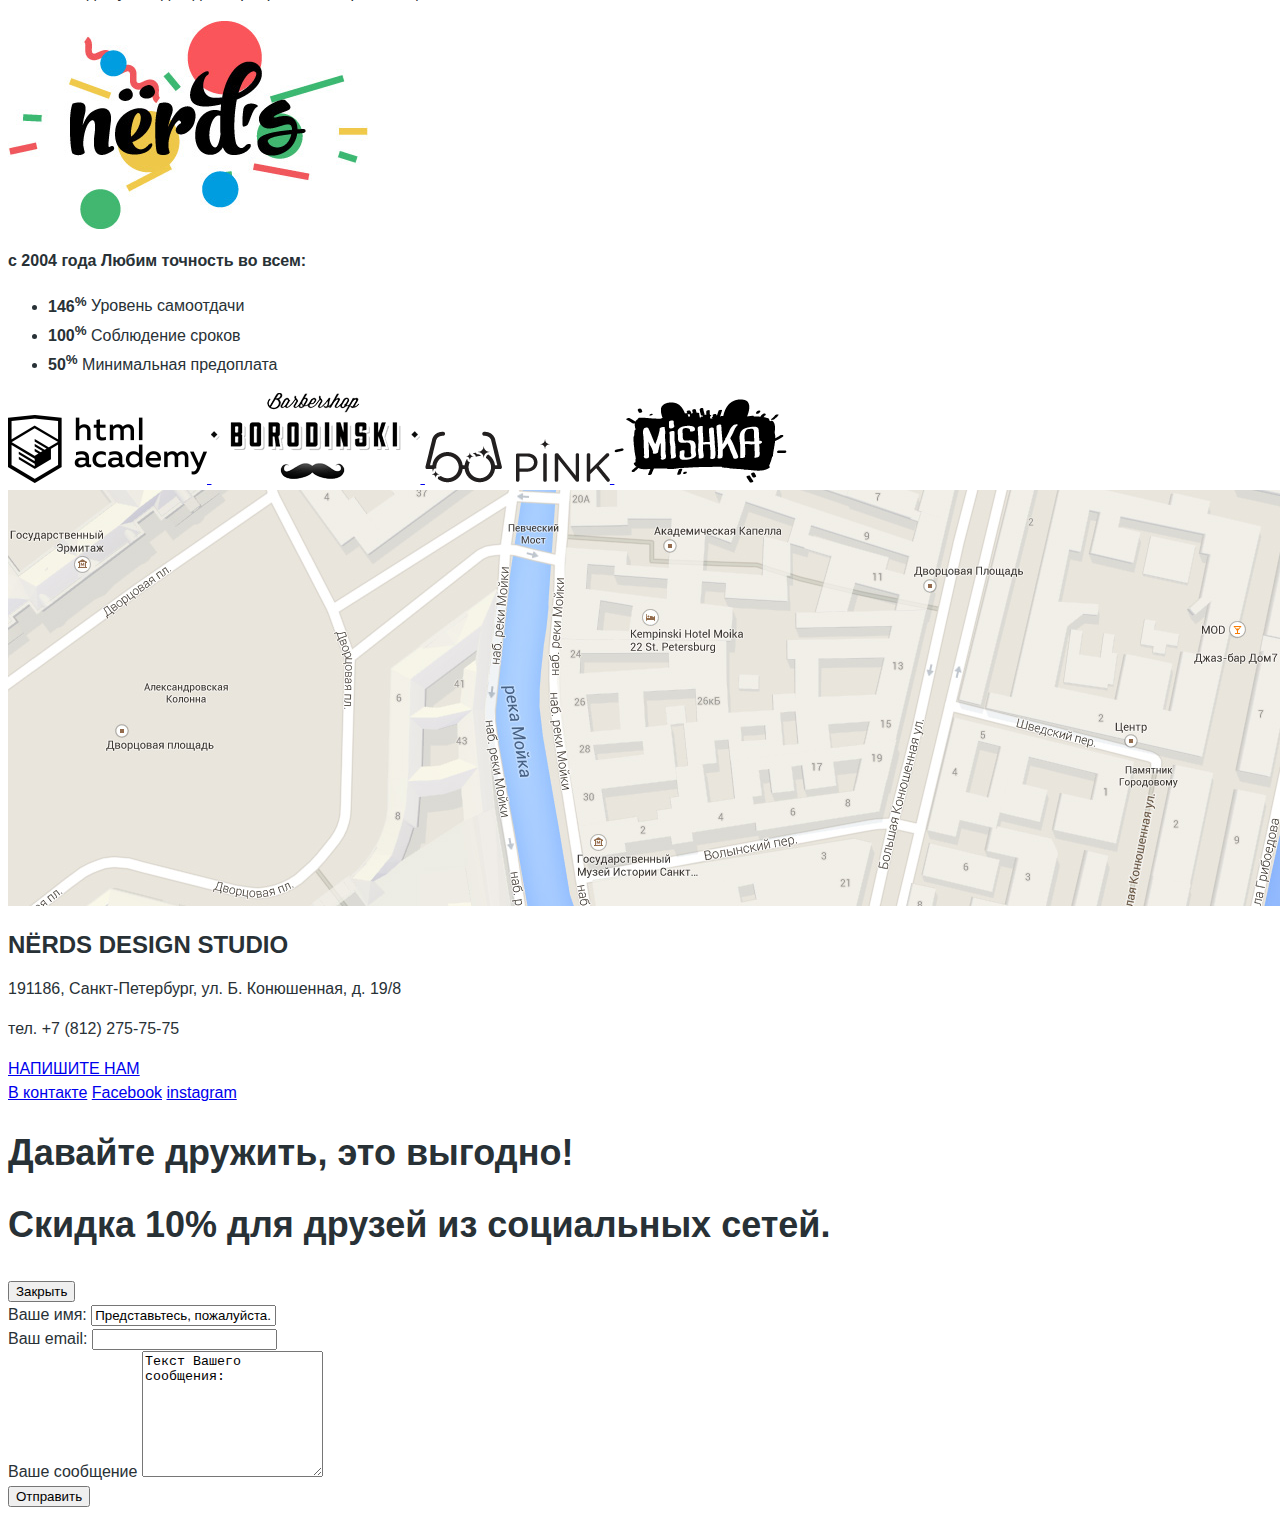
==== commit e46a7973: "Нарезали графику, добавили стили для h" ====
--- a/index.html
+++ b/index.html
@@ -10,12 +10,12 @@
 <body>
     <header class="page-header">
         <div class="container">
-            <div class="header-logo"> <img src="img/content-img/nerds-logo.png" alt="logotip"> </div>
+            <a class="header-logo"> <img src="img/content-img/nerds-logo.png" width="160" height="65" alt="logotip"> </a>
             <nav class="page-navigation">
                 <ul class="nav-list">
                     <li class="nav-item"><a href="#">Студия</a> </li>
                     <li class="nav-item"><a href="#">Клиенты</a> </li>
-                    <li class="nav-item"><a href="#">Магазин</a> </li>
+                    <li class="nav-item"><a href="catalog.html">Магазин</a> </li>
                     <li class="nav-item"><a href="#">Контакты</a> </li>
                 </ul>
             </nav>
@@ -51,16 +51,13 @@
         <div class="container">
             <div class="content">
                 <div class="content-item">
-                    <img src="img/decor-img/illustration-web.jpg">
                     <h2 class="content-title">Веб-сайты</h2>
                     <p class="content-description">Мир никогда не будет прежним после того как увидит ваш сайт!</p> <a href="#">Заказать</a> </div>
                 <div class="content-item">
-                    <img src="img/decor-img/illustration-app.jpg">
                     <h2 class="content-title">Приложение</h2>
                     <p class="content-description">Покорите топ-10 приложений в AppStore и Google Play</p> <a href="#">Заказать</a>
                 </div>
                 <div class="content-item">
-                    <img src="img/decor-img/illustration-present.jpg">
                     <h2 class="content-title">Презентация</h2>
                     <p class="content-description">Вы даже не подозреваете, насколько вы изумительны!</p> <a href="#">Заказать</a>
                 </div>
@@ -77,7 +74,7 @@
                     </ul>
                 </div>
                 <div class="featuer-right">
-                    <img src="img/decor-img/nerds-illustration.jpg" alt="nёrd's">
+                    <img src="img/decor-img/nerds-illustration.jpg" width="360" height="208" alt="nёrd's">
                     <h2 class="feature-action">с 2004 года Любим точность во всем:</h2>
                     <ul class="feature-list">
                         <li>
@@ -94,21 +91,22 @@
             </div>
             <div class="partners">
                 <a href="#">
-                    <img src="img/content-img/logo-html.png" alt="html academy">
+                    <img src="img/content-img/logo-html.png" width="199" height="68" alt="html academy">
                 </a>
                 <a href="#">
-                    <img src="img/content-img/logo-barb.png" alt="Barbershop BORODINSKI">
+                    <img src="img/content-img/logo-barb.png" width="209" height="90" alt="Barbershop BORODINSKI">
                 </a>
                 <a href="#">
-                    <img src="img/content-img/logo-pink.png" alt="PINK">
+                    <img src="img/content-img/logo-pink.png" width="185" height="52" alt="PINK">
                 </a>
                 <a href="#">
-                    <img src="img/content-img/logo-mishka.png" alt="MISHKA">
+                    <img src="img/content-img/logo-mishka.png" width="173" height="84" alt="MISHKA">
                 </a>
             </div>
         </div>
         <div class="map-canvas">
             <div class="container">
+                <img src="img/map.jpg" width="1440" height="416" alt="map">
                 <div class="map-contact">
                     <h2 class="contact-title">NЁRDS DESIGN STUDIO</h2>
                     <p class="contact-adress">191186, Санкт-Петербург, ул. Б. Конюшенная, д. 19/8</p>
@@ -149,4 +147,4 @@
     </div>
 </body>
 
-</html>+</html>
--- a/css/style.css
+++ b/css/style.css
@@ -1,6 +1,5 @@
 body {
-  font-family: Roboto;
-  /* при нажатии T  Mariad Pro*/
+  font-family: Roboto, Arial, sans-serif;
   font-size: 16px;
   line-height: 24px;
   color: #283136;
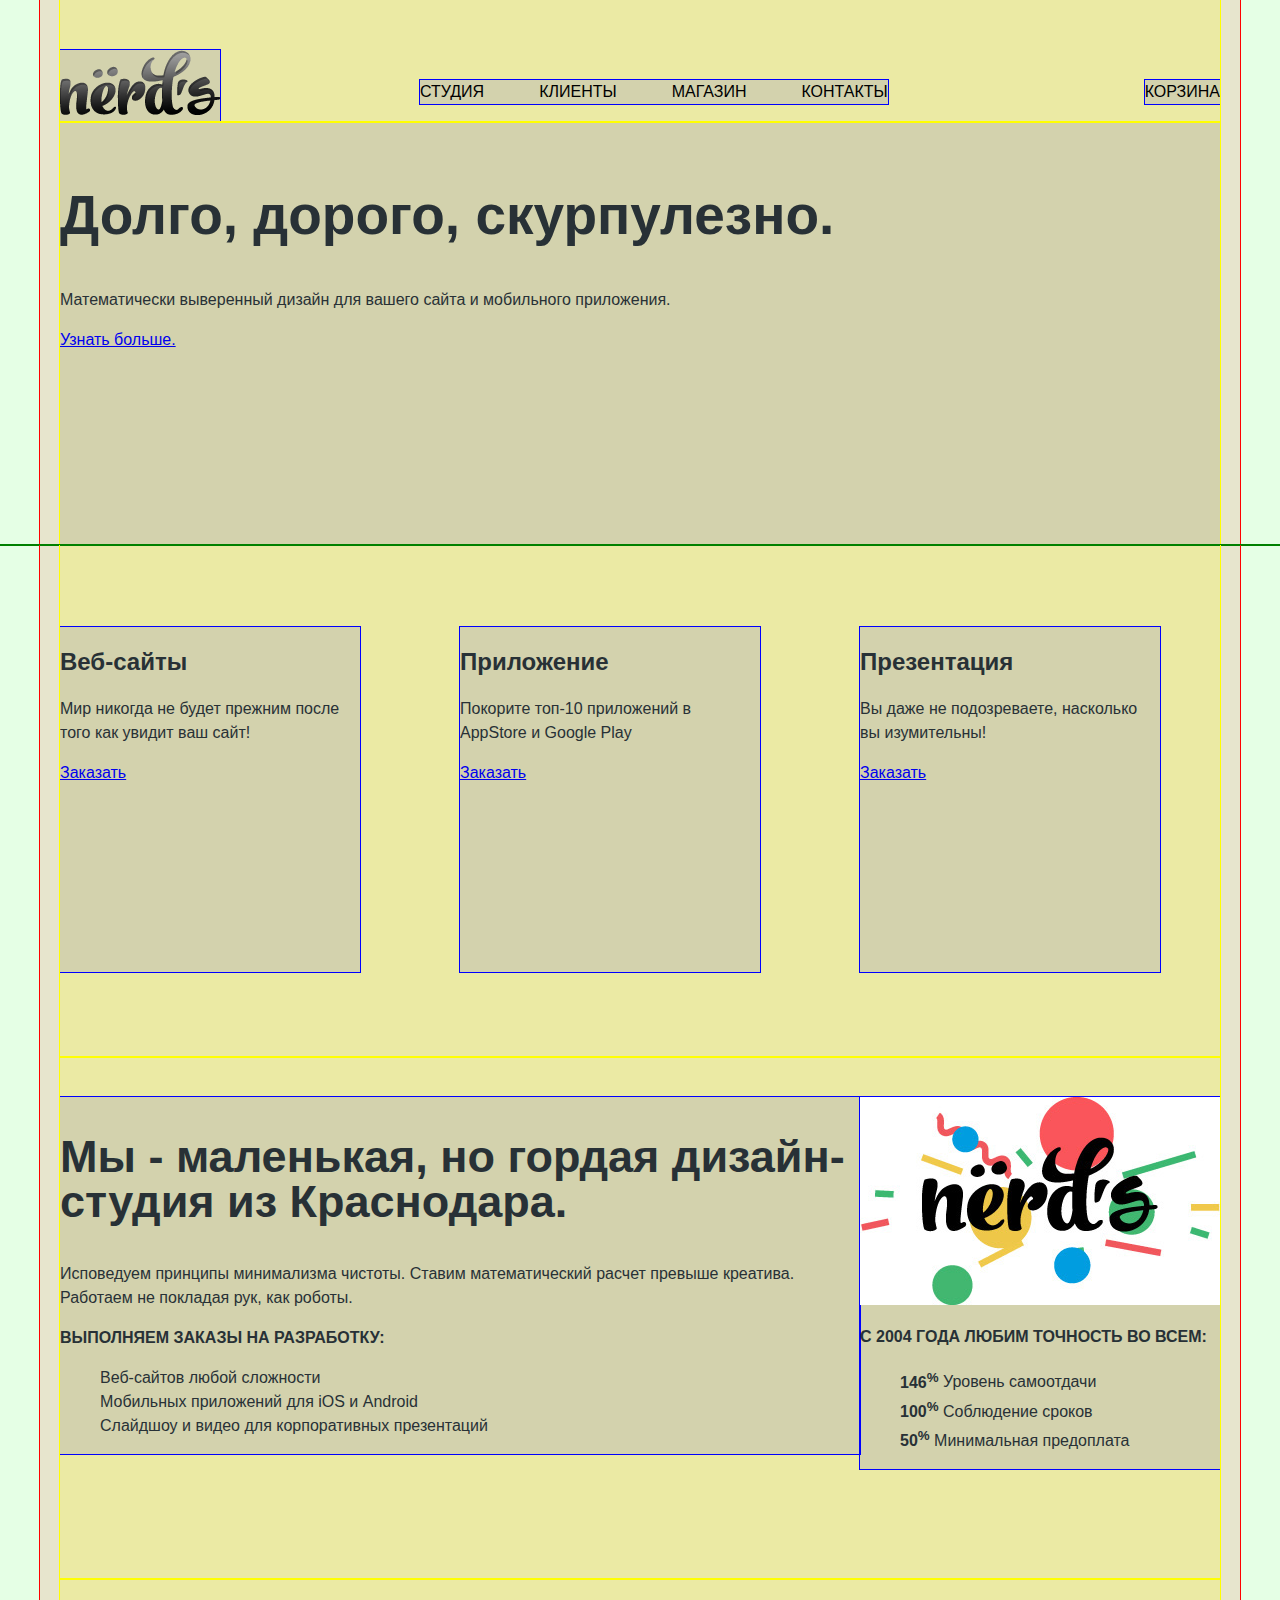
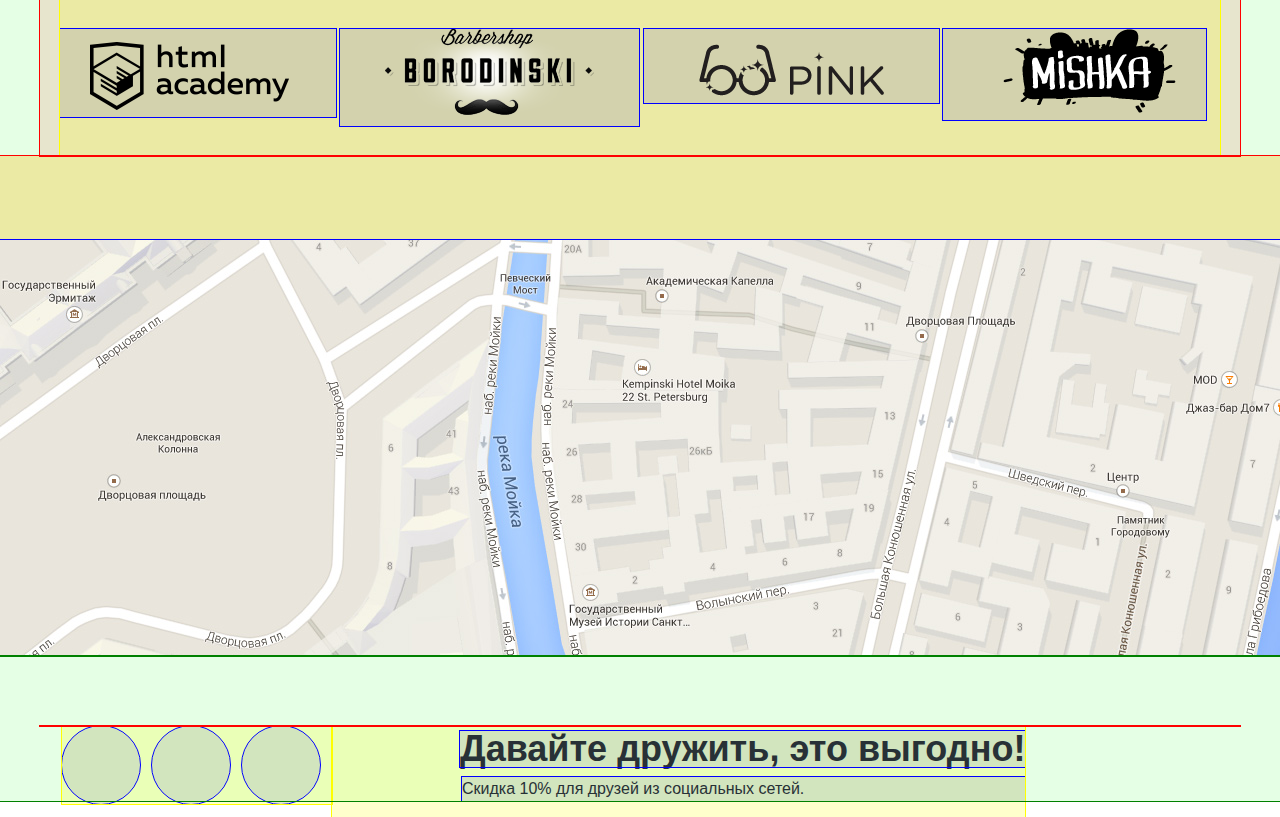
==== commit e8b595f3: "Сетка для index.html ГОТОВА." ====
--- a/index.html
+++ b/index.html
@@ -10,16 +10,20 @@
 <body>
     <header class="page-header">
         <div class="container">
-            <a class="header-logo"> <img src="img/content-img/nerds-logo.png" width="160" height="65" alt="logotip"> </a>
-            <nav class="page-navigation">
-                <ul class="nav-list">
-                    <li class="nav-item"><a href="#">Студия</a> </li>
-                    <li class="nav-item"><a href="#">Клиенты</a> </li>
-                    <li class="nav-item"><a href="catalog.html">Магазин</a> </li>
-                    <li class="nav-item"><a href="#">Контакты</a> </li>
-                </ul>
-            </nav>
-            <div class="user-block"> <a href="#">Корзина</a> </div>
+            <div class="page-header-top clearfix">
+                <a class="header-logo"> <img src="img/content-img/nerds-logo.png" width="160" height="65" alt="logotip"> </a>
+                <nav class="page-navigation">
+                    <ul class="nav-list clearfix">
+                        <li class="nav-item"><a href="#">Студия</a> </li>
+                        <li class="nav-item"><a href="#">Клиенты</a> </li>
+                        <li class="nav-item"><a href="catalog.html">Магазин</a> </li>
+                        <li class="nav-item"><a href="#">Контакты</a> </li>
+                    </ul>
+                </nav>
+                <div class="user-block"> <a href="#">Корзина</a>
+                </div>
+            </div>
+
             <div class="slides">
                 <div class="slide-toggle">
                     <input type="radio" name="toogle" id="slide-1" checked>
@@ -49,10 +53,11 @@
     </header>
     <main class="page-main">
         <div class="container">
-            <div class="content">
+            <div class="content clearfix">
                 <div class="content-item">
                     <h2 class="content-title">Веб-сайты</h2>
-                    <p class="content-description">Мир никогда не будет прежним после того как увидит ваш сайт!</p> <a href="#">Заказать</a> </div>
+                    <p class="content-description">Мир никогда не будет прежним после того как увидит ваш сайт!</p> <a href="#">Заказать</a>
+                </div>
                 <div class="content-item">
                     <h2 class="content-title">Приложение</h2>
                     <p class="content-description">Покорите топ-10 приложений в AppStore и Google Play</p> <a href="#">Заказать</a>
@@ -62,7 +67,8 @@
                     <p class="content-description">Вы даже не подозреваете, насколько вы изумительны!</p> <a href="#">Заказать</a>
                 </div>
             </div>
-            <div class="feature">
+
+            <div class="feature clearfix">
                 <div class="feature-left">
                     <h2 class="feature-title">Мы - маленькая, но гордая дизайн-студия из Краснодара. </h2>
                     <p class="feature-description">Исповедуем принципы минимализма чистоты. Ставим математический расчет превыше креатива. Работаем не покладая рук, как роботы.</p>
@@ -73,7 +79,7 @@
                         <li class="feature-item">Слайдшоу и видео для корпоративных презентаций</li>
                     </ul>
                 </div>
-                <div class="featuer-right">
+                <div class="feature-right">
                     <img src="img/decor-img/nerds-illustration.jpg" width="360" height="208" alt="nёrd's">
                     <h2 class="feature-action">с 2004 года Любим точность во всем:</h2>
                     <ul class="feature-list">
@@ -90,22 +96,30 @@
                 </div>
             </div>
             <div class="partners">
-                <a href="#">
-                    <img src="img/content-img/logo-html.png" width="199" height="68" alt="html academy">
-                </a>
-                <a href="#">
-                    <img src="img/content-img/logo-barb.png" width="209" height="90" alt="Barbershop BORODINSKI">
-                </a>
-                <a href="#">
-                    <img src="img/content-img/logo-pink.png" width="185" height="52" alt="PINK">
-                </a>
-                <a href="#">
-                    <img src="img/content-img/logo-mishka.png" width="173" height="84" alt="MISHKA">
-                </a>
+                <div class="partner partner-1">
+                    <a href="#">
+                        <img src="img/content-img/logo-html.png" width="199" height="68" alt="html academy">
+                    </a>
+                </div>
+                <div class="partner partner-2">
+                    <a href="#">
+                        <img src="img/content-img/logo-barb.png" width="209" height="90" alt="Barbershop BORODINSKI">
+                    </a>
+                </div>
+                <div class="partner partner-3">
+                    <a href="#">
+                        <img src="img/content-img/logo-pink.png" width="185" height="52" alt="PINK">
+                    </a>
+                </div>
+                <div class="partner partner-4">
+                    <a href="#">
+                        <img src="img/content-img/logo-mishka.png" width="173" height="84" alt="MISHKA">
+                    </a>
+                </div>
             </div>
         </div>
         <div class="map-canvas">
-            <div class="container">
+            <div class="page-map">
                 <img src="img/map.jpg" width="1440" height="416" alt="map">
                 <div class="map-contact">
                     <h2 class="contact-title">NЁRDS DESIGN STUDIO</h2>
@@ -117,14 +131,16 @@
         </div>
     </main>
     <footer class="footer-content">
-        <div class="footer-social">
-            <a class="social-btn social-btn-vk" href="#">В контакте</a>
-            <a class="social-btn social-btn-fb" href="#">Facebook</a>
-            <a class="social-btn social-btn-inst" href="#">instagram</a>
-        </div>
-        <div class="footer-slogan">
-            <h2 class="footer-slogan">Давайте дружить, это выгодно!</h2>
-            <p class="footer-offer">Скидка 10% для друзей из социальных сетей.</p>
+        <div class="container">
+            <div class="footer-social clearfix">
+                <a class="social-btn social-btn-vk" href="#">В контакте</a>
+                <a class="social-btn social-btn-fb" href="#">Facebook</a>
+                <a class="social-btn social-btn-inst" href="#">instagram</a>
+            </div>
+            <div class="footer-slogan">
+                <h2 class="page-slogan">Давайте дружить, это выгодно!</h2>
+                <p class="footer-offer">Скидка 10% для друзей из социальных сетей.</p>
+            </div>
         </div>
     </footer>
     <div class="feedback">
--- a/css/style.css
+++ b/css/style.css
@@ -1,48 +1,287 @@
 body {
-  font-family: Roboto, Arial, sans-serif;
-  font-size: 16px;
-  line-height: 24px;
-  color: #283136;
+    font-family: Roboto, Arial, sans-serif;
+    font-size: 16px;
+    line-height: 24px;
+    font-weight: normal;
+    color: #283136;
+    margin: 0;
+    padding: 0;
+}
+
+.clearfix::after {
+    content: "";
+    display: table;
+    clear: both;
+}
+
+.container {
+    width: 1160px;
+    padding-left: 20px;
+    padding-right: 20px;
+    margin: 0 auto;
+}
+
+.page-header-top {
+    padding-top: 50px;
+}
+
+.header-logo {
+    float: left;
+}
+
+.page-navigation {
+    float: left;
+    margin-left: 200px;
+    margin-top: 30px;
+}
+
+.nav-list {
+    margin: 0;
+    padding: 0;
+    list-style: none;
+}
+
+.nav-item {
+    float: left;
+    margin-right: 55px;
+}
+
+.nav-item:last-child {
+    margin-right: 0;
+}
+
+.nav-item a {
+    color: #000;
+    padding: 5px 0;
+    text-decoration: none;
+    text-transform: uppercase;
+}
+
+.user-block {
+    float: right;
+    margin-top: 30px;
+}
+
+.user-block a {
+    color: #000;
+    padding: 5px 0;
+    text-decoration: none;
+    text-transform: uppercase;
+}
+
+.slides {
+    padding: 0px;
+}
+
+.slide-toggle {
+    display: none;
+}
+
+.slide {
+    display: none;
+}
+
+.slide-1 {
+    display: block;
+    height: 380px;
+    padding-top: 20px;
+    padding-bottom: 23px;
 }
 
 .slide-title {
-  font-size: 55px;
-  line-height: 55px;
-  font-weight: bold;
-  /* в Ps - medium */
+    font-size: 55px;
+    line-height: 55px;
+    font-weight: medium;
+}
+
+.content {
+    padding-top: 82px;
+    padding-bottom: 85px;
+}
+
+.content-item {
+    width: 300px;
+    float: left;
+    margin-right: 100px;
+    height: 345px;
+}
+
+.content-item:last-child {
+    margin-right: 0;
 }
 
 .content-title {
-  font-size: 24px;
-  line-height: 30px;
-  font-weight: bold;
-}
-
-
-/*Может быть все остальные h2 переделать в span?*/
+    font-size: 24px;
+    line-height: 30px;
+    font-weight: bold;
+}
+
+.feature {
+    padding-top: 40px;
+    padding-bottom: 110px;
+}
+
+.feature-left {
+    float: left;
+    width: 800px;
+}
+
+.feature-right {
+    float: right;
+    width: 360px;
+}
 
 .feature-title {
-  font-size: 45px;
-  line-height: 45px;
-  font-weight: bold;
-  /*  medium*/
+    font-size: 45px;
+    line-height: 45px;
+    font-weight: medium;
 }
 
 .feature-action {
-  font-size: 16px;
-  line-height: 24px;
-  font-weight: bold;
+    font-size: 16px;
+    line-height: 24px;
+    font-weight: bold;
+    text-transform: uppercase;
+}
+
+.feature-list {
+    list-style: none;
+}
+
+.partners {
+    padding-top: 50px;
+    padding-bottom: 30px;
+}
+
+.partner {
+    display: inline-block;
+    vertical-align: top;
+}
+
+.partner:last-child {}
+
+.partner-1 img {
+    padding-top: 13px;
+    padding-left: 30px;
+    padding-right: 47px;
+}
+
+.partner-2 img {
+    padding-left: 45px;
+    padding-right: 45px;
+}
+
+.partner-3 img {
+    padding-top: 15px;
+    padding-left: 55px;
+    padding-right: 55px;
+}
+
+.partner-4 img {
+    padding-left: 60px;
+    padding-right: 30px;
+}
+
+.page-map {
+    padding-top: 84px;
+    margin: 0;
+}
+
+.page-map img {
+    vertical-align: bottom;
+}
+
+.map-contact {
+    display: none;
 }
 
 .contatct-tilte {
-  font-size: 18px;
-  line-height: 30px;
-  font-weight: bold;
+    font-size: 18px;
+    line-height: 30px;
+    font-weight: bold;
+}
+
+.footer-content {
+    padding-top: 70px;
+    padding-bottom: 75px;
+}
+
+.footer-social {
+    float: left;
+    font-size: 0;
+    margin-left: 2px;
+}
+
+.social-btn {
+    display: inline-block;
+    vertical-align: top;
+    content: "";
+    height: 78px;
+    width: 78px;
+    border-radius: 50%;
+    margin-right: 12px;
 }
 
 .footer-slogan {
-  font-size: 36px;
-  line-height: 36px;
-  font-weight: bold;
-}
-
+    float: left;
+}
+
+.page-slogan {
+    font-size: 36px;
+    line-height: 36px;
+    font-weight: bold;
+    margin: 0;
+    margin-left: 128px;
+    margin-top: 5px;
+}
+
+.footer-offer {
+    margin-left: 130px;
+    margin-top: 10px;
+}
+
+
+/* Модальное окно обратной связи*/
+
+.feedback {
+    display: none;
+}
+
+
+/*ФАЙЛ КАТАЛОГА*/
+
+.header-title {
+    text-align: center;
+    font-size: 55px;
+    line-height: 55px;
+    margin-top: 70px;
+}
+
+
+/*\*-----------------*\*/
+
+
+/* dev */
+
+body>* {
+    outline: 1px solid green;
+    background-color: rgba(0, 255, 0, 0.1);
+}
+
+body>*>* {
+    outline: 1px solid red;
+    background-color: rgba(255, 0, 0, 0.1);
+}
+
+body>*>*>* {
+    outline: 1px solid yellow;
+    background-color: rgba(255, 255, 0, 0.2);
+}
+
+body>*>*>*>* {
+    outline: 1px solid blue;
+    background-color: rgba(0, 0, 255, 0.1);
+}
+
+
+/*-----------------------------*/
